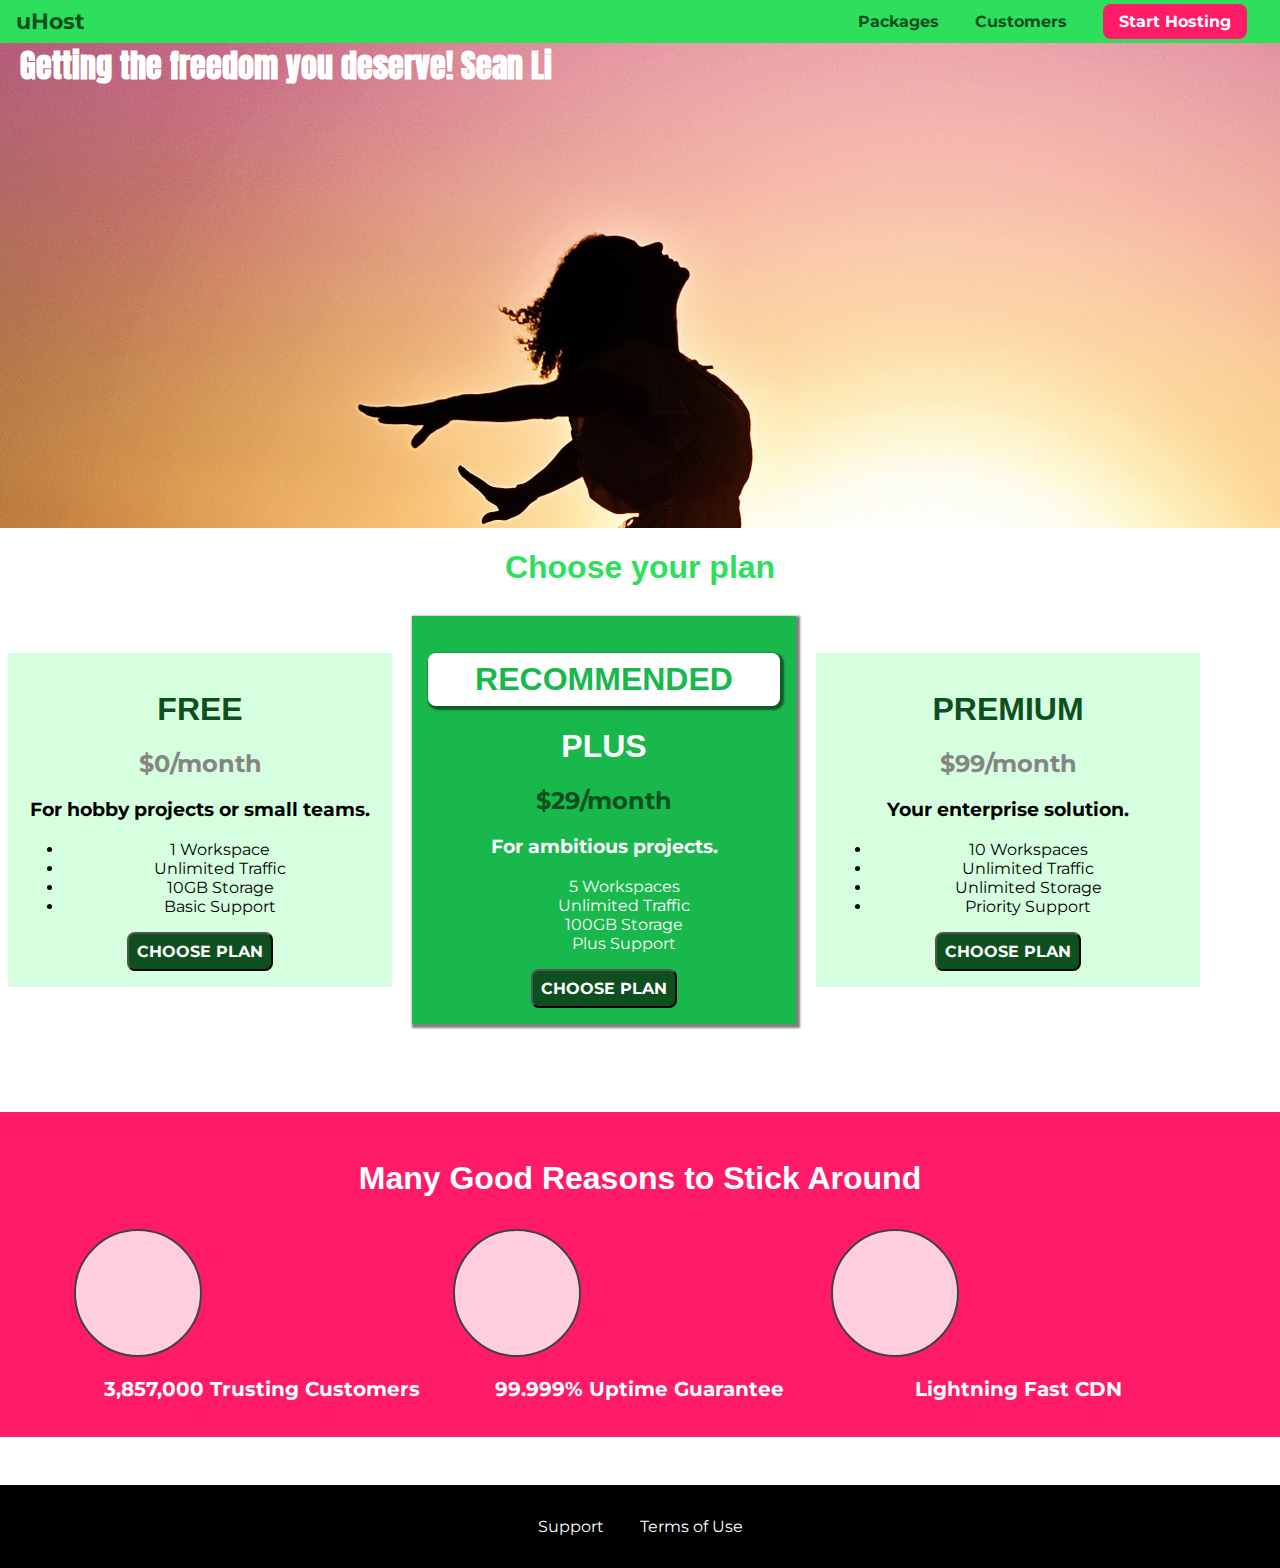
==== index.htm @ 19747edc "uHost" ====
<!DOCTYPE html>
<html lang="en">

<head>
    <meta charset="UTF-8">
    <meta http-equiv="X-UA-Compatible" content="ie=edge">
    <title>My CSS</title>
    <link rel="icon" href="favicon.png">
    <link href="https://fonts.googleapis.com/css?family=Anton" rel="stylesheet">
    <link href="https://fonts.googleapis.com/css?family=Montserrat:400,700" rel="stylesheet">
    <link rel="stylesheet" href="main.css">
    <link rel="stylesheet" href="shared.css">
</head>

<body>
    <header class="main-header">
        <div>
            <a href="index.htm" class="main-header__brand">
                uHost
            </a>
        </div>
        <nav class="main-nav">
            <ul class="main-nav__items">
                <li class="main-nav__item">
                    <a href="packages/index.htm">Packages</a>
                </li>
                <li class="main-nav__item">
                    <a href="customers/index.htm">Customers</a>
                </li>
                <li class="main-nav__item main-nav__item--cta">
                    <a href="start-hosting/index.htm">Start Hosting</a>
                </li>
            </ul>
        </nav>
    </header>
    <main>
        <section id="product-overview">
            <h1> Getting the freedom you deserve! Sean Li</h1>
        </section>
        <section id="plans">
            <h1 class="section-title">Choose your plan</h1>
            <div class="plan__list">
                <article class="plan">
                    <h1 class="plan__title">FREE</h1>
                    <h2 class="plan__price">$0/month</h2>
                    <h3>For hobby projects or small teams.</h3>
                    <ul>
                        <li>1 Workspace</li>
                        <li>Unlimited Traffic</li>
                        <li>10GB Storage</li>
                        <li>Basic Support</li>
                    </ul>
                    <div>
                        <button class="button">CHOOSE PLAN</button>
                    </div>
                </article>
                <article class="plan plan--highlighted">
                    <h1 class="plan__annotation">RECOMMENDED</h1>
                    <h1 class="plan__title">PLUS</h1>
                    <h2 class="plan__price">$29/month</h2>
                    <h3>For ambitious projects.</h3>
                    <ul>
                        <li class="plan__feature">5 Workspaces</li>
                        <li class="plan__feature">Unlimited Traffic</li>
                        <li class="plan__feature">100GB Storage</li> Plus Support</li>
                    </ul>
                    <div>
                        <button class="button">CHOOSE PLAN</button>
                    </div>
                </article>
                <article class="plan">
                    <h1 class="plan__title">PREMIUM</h1>
                    <h2 class="plan__price">$99/month</h2>
                    <h3>Your enterprise solution.</h3>
                    <ul>
                        <li>10 Workspaces</li>
                        <li>Unlimited Traffic</li>
                        <li>Unlimited Storage</li>
                        <li>Priority Support</li>
                    </ul>
                    <div>
                        <button class="button">CHOOSE PLAN</button>
                    </div>
                </article>
            </div>
        </section>
        <section id="key-features">
            <h1 class="section-title">Many Good Reasons to Stick Around</h1>
            <ul class="key-feature__list">
                <li class="key-feature">
                    <div class="key-feature__image">

                    </div>
                    <p class="key-feature__description">3,857,000 Trusting Customers</p>
                </li>
                <li class="key-feature">
                    <div class="key-feature__image"> 

                    </div>
                    <p class="key-feature__description">99.999% Uptime Guarantee</p>
                </li>
                <li class="key-feature">
                    <div class="key-feature__image">

                    </div>
                    <p class="key-feature__description">Lightning Fast CDN</p>
                </li>
            </ul>
        </section>
    </main>
    <footer class="main-footer">
        <nav>
            <ul class="main-footer__links">
                <li class="main-footer__link">
                    <a href="#">Support</a>
                </li>
                <li class="main-footer__link"> 
                    <a href="#">Terms of Use</a>
                </li>
            </ul>
        </nav>
    </footer>
</body>

</html>
---- main.css ----
#product-overview {
    background: url("freedom.jpg");
    width: 100%;
    height: 528px;
    padding: 20px; 
}

#product-overview h1 {
    color: white;
    font-family: 'Anton', sans-serif;
}

.section-title {
    color: #2ddf5c;
    text-align: center;
}

h1 {
    font-family: sans-serif;
}

.plan {
    background: #d5ffde;
    text-align: center;
    padding: 16px;
    margin: 8px;
    display: inline-block;
    width: 30%;
    vertical-align: middle;
}

.plan--highlighted {
    background: #19b84c;
    color: white;
    box-shadow: 2px 2px 2px 2px rgba(0, 0, 0, 0.5);
}

.plan__annotation {
    background: white;
    color: #19b84c;
    padding: 8px;
    box-shadow: 2px 2px 2px 2px rgba(0, 0, 0, 0.5);
    border-radius: 8px;
}

.plan__feature {
    list-style: none;
    padding: 0;
}

.plan__title {
    color: #0e4f1f;
}

.plan__price {
    color: #858585;
}

.plan--highlighted .plan__title {
    color: white;
}

.plan--highlighted .plan__price {
    color: #0e4f1f;
}

#key-features {
    background: #ff1b68;
    margin-top: 80px;
    padding: 16px;
}

#key-features .section-title {
    color: white;
    margin: 32px;
}

.key-feature__list {
    list-style: none;
    margin: 0;
    padding: 0;
    text-align: center;
}

.key-feature {
    display: inline-block;
    width: 30%;
    vertical-align: top;
}

.key-feature__description {
    text-align: center;
    font-weight: bold;
    color: white;
    font-size: 20px;
}

.key-feature__image {
    background: #ffcede;
    width: 128px;
    height: 128px;
    border: 2px solid #424242;
    border-radius: 50%;
    margin: o auto;
}
---- shared.css ----
* {
    box-sizing: border-box;
}

body {
    font-family: 'Montserrat', sans-serif;
    margin: 0px;
}

.main-header {
    position: fixed; 
    width: 100%;
    background: #2ddf5c;
    padding: 8px 16px;
    top: 0;
    left: 0;
}

.main-header > div {
    display: inline-block;
    vertical-align: middle;
}

.main-nav {
    display: inline-block;
    text-align: right;
    width: calc(100% - 74px);
    vertical-align: middle;
}

.main-nav__items {
    margin: 0;
    padding: 0;
    list-style: none;
}

.main-nav__item {
    display: inline-block;
    margin: 0 16px;
    font-weight: bold;
    padding: 3px 0;
}

.main-header__brand {
    color: #0e4f1f;
    text-decoration: none;
    font-weight: bold;
    font-size: 22px;
}

.main-nav__item a {
    text-decoration: none;
    color: #0e4f1f;
}

.main-nav__item a:hover,
.main-nav__item a:active {
    color: white;
    border-bottom: 5px solid white;
}

.main-nav__item--cta a {
    color:white;
    background: #ff1b68;
    padding: 8px 16px;
    border-radius: 8px;
}

.main-nav__item--cta a:hover,
.main-nav__item--cta a:active {
    color: #ff1b68;
    background: white;
    border: none;
}

.main-footer {
    background: black;
    padding: 32px;
    margin-top: 48px;
}

.main-footer__links {
    list-style: none;
    margin: 0;
    padding: 0;
    text-align: center;
}

.main-footer__link {
    display: inline-block;
    margin: 0 16px;
}

.main-footer__link a {
    color: white;
    text-decoration: none;
}

.main-footer__link a:hover,
.main-footer__link a:active {
    color: #ccc;
}

.button {
    background: #0e4f1f;
    color: white;
    font: inherit;
    padding: 8px;
    border-radius: 8px;
    font-weight: bold;
    cursor: pointer;
}

button:hover,
button:active {
    background: white;
    color: #0e4f1f;
}

.button:focus {
    outline: none;
}
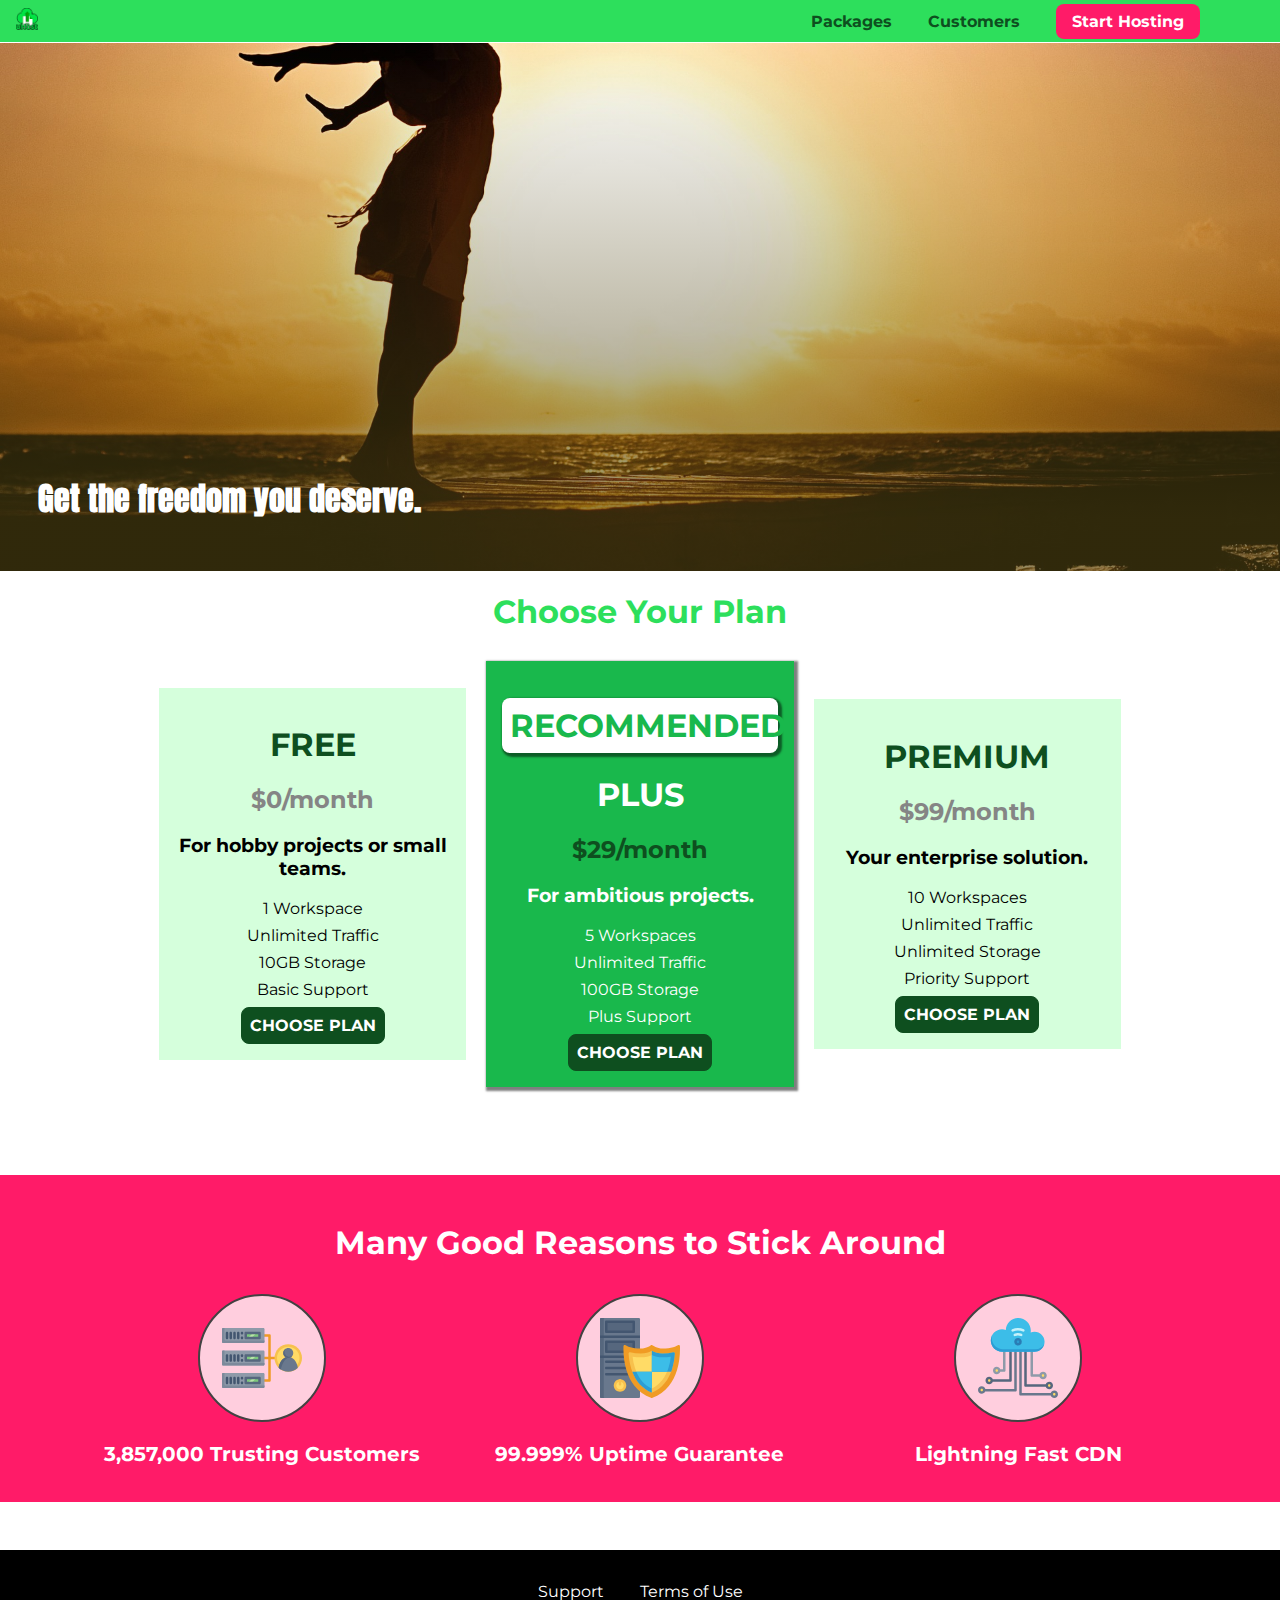
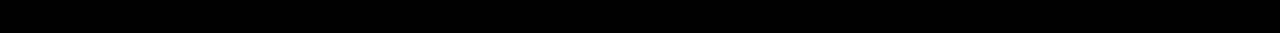
==== commit a4d95941: "the 108" ====
--- a/index.htm
+++ b/index.htm
@@ -4,19 +4,19 @@
 <head>
     <meta charset="UTF-8">
     <meta http-equiv="X-UA-Compatible" content="ie=edge">
-    <title>My CSS</title>
-    <link rel="icon" href="favicon.png">
+    <title>uHost</title>
+    <link rel="shortcut icon" href="favicon.png">
     <link href="https://fonts.googleapis.com/css?family=Anton" rel="stylesheet">
     <link href="https://fonts.googleapis.com/css?family=Montserrat:400,700" rel="stylesheet">
+    <link rel="stylesheet" href="shared.css">
     <link rel="stylesheet" href="main.css">
-    <link rel="stylesheet" href="shared.css">
 </head>
 
 <body>
     <header class="main-header">
         <div>
             <a href="index.htm" class="main-header__brand">
-                uHost
+                <img src="images/uhost-icon.png" alt="uHost - Your favorite hosting company">
             </a>
         </div>
         <nav class="main-nav">
@@ -35,20 +35,20 @@
     </header>
     <main>
         <section id="product-overview">
-            <h1> Getting the freedom you deserve! Sean Li</h1>
+            <h1>Get the freedom you deserve.</h1>
         </section>
         <section id="plans">
-            <h1 class="section-title">Choose your plan</h1>
+            <h1 class="section-title">Choose Your Plan</h1>
             <div class="plan__list">
                 <article class="plan">
                     <h1 class="plan__title">FREE</h1>
                     <h2 class="plan__price">$0/month</h2>
                     <h3>For hobby projects or small teams.</h3>
-                    <ul>
-                        <li>1 Workspace</li>
-                        <li>Unlimited Traffic</li>
-                        <li>10GB Storage</li>
-                        <li>Basic Support</li>
+                    <ul class="plan__features">
+                        <li class="plan__feature">1 Workspace</li>
+                        <li class="plan__feature">Unlimited Traffic</li>
+                        <li class="plan__feature">10GB Storage</li>
+                        <li class="plan__feature">Basic Support</li>
                     </ul>
                     <div>
                         <button class="button">CHOOSE PLAN</button>
@@ -59,10 +59,11 @@
                     <h1 class="plan__title">PLUS</h1>
                     <h2 class="plan__price">$29/month</h2>
                     <h3>For ambitious projects.</h3>
-                    <ul>
+                    <ul class="plan__features">
                         <li class="plan__feature">5 Workspaces</li>
                         <li class="plan__feature">Unlimited Traffic</li>
-                        <li class="plan__feature">100GB Storage</li> Plus Support</li>
+                        <li class="plan__feature">100GB Storage</li>
+                        <li class="plan__feature">Plus Support</li>
                     </ul>
                     <div>
                         <button class="button">CHOOSE PLAN</button>
@@ -72,11 +73,11 @@
                     <h1 class="plan__title">PREMIUM</h1>
                     <h2 class="plan__price">$99/month</h2>
                     <h3>Your enterprise solution.</h3>
-                    <ul>
-                        <li>10 Workspaces</li>
-                        <li>Unlimited Traffic</li>
-                        <li>Unlimited Storage</li>
-                        <li>Priority Support</li>
+                    <ul class="plan__features">
+                        <li class="plan__feature">10 Workspaces</li>
+                        <li class="plan__feature">Unlimited Traffic</li>
+                        <li class="plan__feature">Unlimited Storage</li>
+                        <li class="plan__feature">Priority Support</li>
                     </ul>
                     <div>
                         <button class="button">CHOOSE PLAN</button>
@@ -89,19 +90,184 @@
             <ul class="key-feature__list">
                 <li class="key-feature">
                     <div class="key-feature__image">
-
+                        <svg viewBox="0 0 512 512">
+                            <path style="fill:#F09B24;" d="M344,248h-32V112c0-4.418-3.582-8-8-8h-40c-4.418,0-8,3.582-8,8s3.582,8,8,8h32v128h-32  c-4.418,0-8,3.582-8,8s3.582,8,8,8h32v128h-32c-4.418,0-8,3.582-8,8s3.582,8,8,8h40c4.418,0,8-3.582,8-8V264h32c4.418,0,8-3.582,8-8  S348.418,248,344,248z"
+                            />
+                            <path style="fill:#8E9AA9;" d="M264,64H8c-4.418,0-8,3.582-8,8v80c0,4.418,3.582,8,8,8h256c4.418,0,8-3.582,8-8V72  C272,67.582,268.418,64,264,64z"
+                            />
+                            <path style="fill:#7C899B;" d="M24,144c-4.418,0-8-3.582-8-8V64H8c-4.418,0-8,3.582-8,8v80c0,4.418,3.582,8,8,8h256  c4.418,0,8-3.582,8-8v-8H24z"
+                            />
+                            <rect x="152" y="96" style="fill:#B8E3A8;" width="88" height="32" />
+                            <g>
+                                <polygon style="fill:#7EC97D;" points="152,96 152,128 166,128 198,96  " />
+                                <polygon style="fill:#7EC97D;" points="220,96 188,128 240,128 240,96  " />
+                            </g>
+                            <path style="fill:#56677E;" d="M240,136h-88c-4.418,0-8-3.582-8-8V96c0-4.418,3.582-8,8-8h88c4.418,0,8,3.582,8,8v32  C248,132.418,244.418,136,240,136z M160,120h72v-16h-72V120z"
+                            />
+                            <g>
+                                <path style="fill:#435670;" d="M32,136c-4.418,0-8-3.582-8-8V96c0-4.418,3.582-8,8-8s8,3.582,8,8v32C40,132.418,36.418,136,32,136z   "
+                                />
+                                <path style="fill:#435670;" d="M56,136c-4.418,0-8-3.582-8-8V96c0-4.418,3.582-8,8-8s8,3.582,8,8v32C64,132.418,60.418,136,56,136z   "
+                                />
+                                <path style="fill:#435670;" d="M80,136c-4.418,0-8-3.582-8-8V96c0-4.418,3.582-8,8-8s8,3.582,8,8v32C88,132.418,84.418,136,80,136z   "
+                                />
+                                <path style="fill:#435670;" d="M104,136c-4.418,0-8-3.582-8-8V96c0-4.418,3.582-8,8-8s8,3.582,8,8v32   C112,132.418,108.418,136,104,136z"
+                                />
+                                <path style="fill:#435670;" d="M128,105c-4.418,0-8-3.582-8-8v-1c0-4.418,3.582-8,8-8s8,3.582,8,8v1   C136,101.418,132.418,105,128,105z"
+                                />
+                                <path style="fill:#435670;" d="M128,136c-4.418,0-8-3.582-8-8v-1c0-4.418,3.582-8,8-8s8,3.582,8,8v1   C136,132.418,132.418,136,128,136z"
+                                />
+                            </g>
+                            <path style="fill:#8E9AA9;" d="M264,208H8c-4.418,0-8,3.582-8,8v80c0,4.418,3.582,8,8,8h256c4.418,0,8-3.582,8-8v-80  C272,211.582,268.418,208,264,208z"
+                            />
+                            <path style="fill:#7C899B;" d="M24,288c-4.418,0-8-3.582-8-8v-72H8c-4.418,0-8,3.582-8,8v80c0,4.418,3.582,8,8,8h256  c4.418,0,8-3.582,8-8v-8H24z"
+                            />
+                            <rect x="152" y="240" style="fill:#B8E3A8;" width="88" height="32" />
+                            <g>
+                                <polygon style="fill:#7EC97D;" points="152,240 152,272 166,272 198,240  " />
+                                <polygon style="fill:#7EC97D;" points="220,240 188,272 240,272 240,240  " />
+                            </g>
+                            <path style="fill:#56677E;" d="M240,280h-88c-4.418,0-8-3.582-8-8v-32c0-4.418,3.582-8,8-8h88c4.418,0,8,3.582,8,8v32  C248,276.418,244.418,280,240,280z M160,264h72v-16h-72V264z"
+                            />
+                            <g>
+                                <path style="fill:#435670;" d="M32,280c-4.418,0-8-3.582-8-8v-32c0-4.418,3.582-8,8-8s8,3.582,8,8v32C40,276.418,36.418,280,32,280   z"
+                                />
+                                <path style="fill:#435670;" d="M56,280c-4.418,0-8-3.582-8-8v-32c0-4.418,3.582-8,8-8s8,3.582,8,8v32C64,276.418,60.418,280,56,280   z"
+                                />
+                                <path style="fill:#435670;" d="M80,280c-4.418,0-8-3.582-8-8v-32c0-4.418,3.582-8,8-8s8,3.582,8,8v32C88,276.418,84.418,280,80,280   z"
+                                />
+                                <path style="fill:#435670;" d="M104,280c-4.418,0-8-3.582-8-8v-32c0-4.418,3.582-8,8-8s8,3.582,8,8v32   C112,276.418,108.418,280,104,280z"
+                                />
+                                <path style="fill:#435670;" d="M128,249c-4.418,0-8-3.582-8-8v-1c0-4.418,3.582-8,8-8s8,3.582,8,8v1   C136,245.418,132.418,249,128,249z"
+                                />
+                                <path style="fill:#435670;" d="M128,280c-4.418,0-8-3.582-8-8v-1c0-4.418,3.582-8,8-8s8,3.582,8,8v1   C136,276.418,132.418,280,128,280z"
+                                />
+                            </g>
+                            <path style="fill:#8E9AA9;" d="M264,352H8c-4.418,0-8,3.582-8,8v80c0,4.418,3.582,8,8,8h256c4.418,0,8-3.582,8-8v-80  C272,355.582,268.418,352,264,352z"
+                            />
+                            <path style="fill:#7C899B;" d="M24,432c-4.418,0-8-3.582-8-8v-72H8c-4.418,0-8,3.582-8,8v80c0,4.418,3.582,8,8,8h256  c4.418,0,8-3.582,8-8v-8H24z"
+                            />
+                            <rect x="152" y="384" style="fill:#B8E3A8;" width="88" height="32" />
+                            <g>
+                                <polygon style="fill:#7EC97D;" points="152,384 152,416 166,416 198,384  " />
+                                <polygon style="fill:#7EC97D;" points="220,384 188,416 240,416 240,384  " />
+                            </g>
+                            <path style="fill:#56677E;" d="M240,424h-88c-4.418,0-8-3.582-8-8v-32c0-4.418,3.582-8,8-8h88c4.418,0,8,3.582,8,8v32  C248,420.418,244.418,424,240,424z M160,408h72v-16h-72V408z"
+                            />
+                            <g>
+                                <path style="fill:#435670;" d="M32,424c-4.418,0-8-3.582-8-8v-32c0-4.418,3.582-8,8-8s8,3.582,8,8v32C40,420.418,36.418,424,32,424   z"
+                                />
+                                <path style="fill:#435670;" d="M56,424c-4.418,0-8-3.582-8-8v-32c0-4.418,3.582-8,8-8s8,3.582,8,8v32C64,420.418,60.418,424,56,424   z"
+                                />
+                                <path style="fill:#435670;" d="M80,424c-4.418,0-8-3.582-8-8v-32c0-4.418,3.582-8,8-8s8,3.582,8,8v32C88,420.418,84.418,424,80,424   z"
+                                />
+                                <path style="fill:#435670;" d="M104,424c-4.418,0-8-3.582-8-8v-32c0-4.418,3.582-8,8-8s8,3.582,8,8v32   C112,420.418,108.418,424,104,424z"
+                                />
+                                <path style="fill:#435670;" d="M128,393c-4.418,0-8-3.582-8-8v-1c0-4.418,3.582-8,8-8s8,3.582,8,8v1   C136,389.418,132.418,393,128,393z"
+                                />
+                                <path style="fill:#435670;" d="M128,424c-4.418,0-8-3.582-8-8v-1c0-4.418,3.582-8,8-8s8,3.582,8,8v1   C136,420.418,132.418,424,128,424z"
+                                />
+                            </g>
+                            <path style="fill:#F7C14D;" d="M424,168c-48.523,0-88,39.477-88,88s39.477,88,88,88s88-39.477,88-88S472.523,168,424,168z" />
+                            <path style="fill:#FFDB66;" d="M424,184c-39.701,0-72,32.299-72,72s32.299,72,72,72s72-32.299,72-72S463.701,184,424,184z" />
+                            <path style="fill:#69788D;" d="M484.893,314.16C476.393,274.588,451.922,248,424,248s-52.393,26.588-60.893,66.16  c-0.605,2.82,0.354,5.749,2.511,7.664C381.731,336.124,402.465,344,424,344s42.269-7.876,58.381-22.176  C484.539,319.909,485.498,316.98,484.893,314.16z"
+                            />
+                            <path style="fill:#56677E;" d="M434.053,249.171C430.768,248.403,427.411,248,424,248c-27.922,0-52.393,26.588-60.893,66.16  c-0.605,2.82,0.354,5.749,2.511,7.664c3.383,3.002,6.979,5.703,10.734,8.125C384.904,286.243,407.373,255.378,434.053,249.171z"
+                            />
+                            <path style="fill:#69788D;" d="M424,192c-17.645,0-32,14.355-32,32s14.355,32,32,32s32-14.355,32-32S441.645,192,424,192z" />
+                            <path style="fill:#56677E;" d="M432,248c-17.645,0-32-14.355-32-32c0-6.783,2.128-13.076,5.742-18.258  C397.444,203.53,392,213.138,392,224c0,17.645,14.355,32,32,32c10.862,0,20.471-5.444,26.258-13.742  C445.076,245.872,438.783,248,432,248z"
+                            />
+
+                        </svg>
                     </div>
                     <p class="key-feature__description">3,857,000 Trusting Customers</p>
-                </li>
-                <li class="key-feature">
-                    <div class="key-feature__image"> 
-
-                    </div>
-                    <p class="key-feature__description">99.999% Uptime Guarantee</p>
                 </li>
                 <li class="key-feature">
                     <div class="key-feature__image">
-
+                        <svg viewBox="0 0 512 512">
+                            <path style="fill:#69788D;" d="M248,0H8C3.582,0,0,3.582,0,8v496c0,4.418,3.582,8,8,8h240c4.418,0,8-3.582,8-8V8  C256,3.582,252.418,0,248,0z"
+                            />
+                            <path style="fill:#56677E;" d="M24,504V8c0-4.418,3.582-8,8-8H8C3.582,0,0,3.582,0,8v496c0,4.418,3.582,8,8,8h24  C27.582,512,24,508.418,24,504z"
+                            />
+                            <g>
+                                <rect x="0" y="112" style="fill:#435670;" width="256" height="16" />
+                                <rect x="0" y="240" style="fill:#435670;" width="256" height="16" />
+                            </g>
+                            <path style="fill:#F7C14D;" d="M128,392c-22.056,0-40,17.944-40,40s17.944,40,40,40s40-17.944,40-40S150.056,392,128,392z" />
+                            <path style="fill:#FFDB66;" d="M128,408c-13.233,0-24,10.767-24,24s10.767,24,24,24s24-10.767,24-24S141.233,408,128,408z" />
+                            <path style="fill:#F7C14D;" d="M128,392c-2.739,0-5.414,0.278-8,0.805V424c0,4.418,3.582,8,8,8c4.418,0,8-3.582,8-8v-31.195  C133.414,392.278,130.739,392,128,392z"
+                            />
+                            <g>
+                                <path style="fill:#435670;" d="M216,288H40c-4.418,0-8-3.582-8-8s3.582-8,8-8h176c4.418,0,8,3.582,8,8S220.418,288,216,288z"
+                                />
+                                <path style="fill:#435670;" d="M216,328H40c-4.418,0-8-3.582-8-8s3.582-8,8-8h176c4.418,0,8,3.582,8,8S220.418,328,216,328z"
+                                />
+                                <path style="fill:#435670;" d="M216,368H40c-4.418,0-8-3.582-8-8s3.582-8,8-8h176c4.418,0,8,3.582,8,8S220.418,368,216,368z"
+                                />
+                                <path style="fill:#435670;" d="M216,16H40c-4.418,0-8,3.582-8,8v64c0,4.418,3.582,8,8,8h176c4.418,0,8-3.582,8-8V24   C224,19.582,220.418,16,216,16z"
+                                />
+                            </g>
+                            <rect x="48" y="32" style="fill:#56677E;" width="160" height="48" />
+                            <path style="fill:#435670;" d="M216,144H40c-4.418,0-8,3.582-8,8v64c0,4.418,3.582,8,8,8h176c4.418,0,8-3.582,8-8v-64  C224,147.582,220.418,144,216,144z"
+                            />
+                            <rect x="48" y="160" style="fill:#56677E;" width="160" height="48" />
+                            <path style="fill:#F09B24;" d="M511.747,180.237c-0.194-6.537-8.107-10.107-13.135-5.894c-5.6,4.693-42.904,21.282-98.514,21.282  c-33.45,0-64.625-20.999-64.929-21.206c-2.9-1.991-6.764-1.85-9.512,0.346c-2.677,2.135-27.201,20.86-63.793,20.86  c-55.607,0-92.914-16.589-98.515-21.282c-5.028-4.211-12.941-0.645-13.135,5.894c-1.634,54.834,4.655,105.941,18.693,151.903  c12.096,39.604,29.759,74.047,52.497,102.373c27.538,34.304,62.743,59.882,104.66,76.045c3.069,1.918,6.757,1.921,9.83,0  c41.917-16.163,77.122-41.741,104.66-76.045c22.738-28.326,40.401-62.77,52.497-102.373  C507.092,286.179,513.381,235.071,511.747,180.237z"
+                            />
+                            <path style="fill:#F7C14D;" d="M476.21,221.226c-1.953-1.631-4.568-2.235-7.036-1.628c-21.686,5.327-44.926,8.028-69.075,8.028  c-25.926,0-49.633-8.975-64.955-16.504c-2.307-1.134-5.016-1.091-7.284,0.116c-14.059,7.477-36.919,16.388-65.994,16.388  c-24.153,0-47.394-2.701-69.075-8.028c-5.155-1.268-10.221,2.966-9.894,8.261c2.077,33.693,7.668,65.635,16.616,94.935  c22.774,74.565,66.139,126.334,128.888,153.868c2.032,0.891,4.397,0.891,6.43,0c61.777-27.107,104.716-78.876,127.62-153.868  c8.948-29.3,14.539-61.241,16.616-94.935C479.224,225.319,478.163,222.856,476.21,221.226z"
+                            />
+                            <path style="fill:#FFDB66;" d="M331.609,451.727c-52.604-25.289-89.304-70.987-109.144-135.944  c-6.532-21.39-11.162-44.336-13.82-68.447c17.133,2.852,34.952,4.291,53.22,4.291c29.394,0,53.376-7.793,69.978-15.561  c17.44,7.736,41.656,15.561,68.256,15.561c18.267,0,36.085-1.439,53.219-4.291c-2.659,24.112-7.288,47.06-13.82,68.448  C419.545,381.108,383.27,426.805,331.609,451.727z"
+                            />
+                            <g>
+                                <path style="fill:#2C9DD4;" d="M479.066,227.858c0.157-2.539-0.903-5.002-2.856-6.633s-4.568-2.235-7.036-1.628   c-21.686,5.327-44.926,8.028-69.075,8.028c-25.926,0-49.633-8.975-64.955-16.504c-1.057-0.52-2.2-0.78-3.345-0.806l-0.072,133.351   h123.601c2.556-6.746,4.933-13.702,7.123-20.874C471.398,293.493,476.989,261.552,479.066,227.858z"
+                                />
+                                <path style="fill:#2C9DD4;" d="M206.658,343.667c24.153,63.42,65.028,108.108,121.743,132.995c1.031,0.452,2.147,0.673,3.263,0.666   l0.063-133.661H206.658z"
+                                />
+                            </g>
+                            <g>
+                                <path style="fill:#3CBDE8;" d="M439.497,315.783c6.532-21.389,11.161-44.336,13.82-68.448c-17.134,2.852-34.952,4.291-53.219,4.291   c-26.6,0-50.815-7.824-68.256-15.561l-0.116,107.601h97.758C433.179,334.807,436.524,325.518,439.497,315.783z"
+                                />
+                                <path style="fill:#3CBDE8;" d="M232.523,343.667c21.144,50.298,54.363,86.56,99.087,108.06l0.117-108.06H232.523z" />
+                            </g>
+                        </svg>
+                    </div>
+                    <p class="key-feature__description">99.999% Uptime Guarantee</p>
+                </li>
+                <li class="key-feature">
+                    <div class="key-feature__image">
+                        <svg viewBox="0 0 512 512">
+                            <path style="fill:#8E9AA9;" d="M168,200c-4.418,0-8,3.582-8,8v120h-17.376c-3.302-9.311-12.194-16-22.624-16  c-13.234,0-24,10.767-24,24s10.766,24,24,24c10.429,0,19.321-6.689,22.624-16H168c4.418,0,8-3.582,8-8V208  C176,203.582,172.418,200,168,200z"
+                            />
+                            <path style="fill:#FFDB66;" d="M120,328c-4.411,0-8,3.589-8,8s3.589,8,8,8s8-3.589,8-8S124.411,328,120,328z" />
+                            <path style="fill:#56677E;" d="M208,200c-4.418,0-8,3.582-8,8v184H94.624C91.322,382.689,82.43,376,72,376  c-13.234,0-24,10.767-24,24s10.766,24,24,24c10.429,0,19.321-6.689,22.624-16H208c4.418,0,8-3.582,8-8V208  C216,203.582,212.418,200,208,200z"
+                            />
+                            <path style="fill:#FFDB66;" d="M72,392c-4.411,0-8,3.589-8,8s3.589,8,8,8s8-3.589,8-8S76.411,392,72,392z" />
+                            <path style="fill:#69788D;" d="M240,208c-4.418,0-8,3.582-8,8v239H47.24c-2.671-10.34-12.078-18-23.24-18c-13.234,0-24,10.767-24,24  s10.766,24,24,24c9.666,0,18.009-5.747,21.809-14H240c4.418,0,8-3.582,8-8V216C248,211.582,244.418,208,240,208z"
+                            />
+                            <path style="fill:#FFDB66;" d="M24,453c-4.411,0-8,3.589-8,8s3.589,8,8,8s8-3.589,8-8S28.411,453,24,453z" />
+                            <path style="fill:#69788D;" d="M488,464c-10.429,0-19.321,6.689-22.624,16H280V208c0-4.418-3.582-8-8-8s-8,3.582-8,8v280  c0,4.418,3.582,8,8,8h193.376c3.302,9.311,12.194,16,22.624,16c13.234,0,24-10.767,24-24S501.234,464,488,464z"
+                            />
+                            <path style="fill:#FFDB66;" d="M488,480c-4.411,0-8,3.589-8,8s3.589,8,8,8s8-3.589,8-8S492.411,480,488,480z" />
+                            <path style="fill:#56677E;" d="M456,408c-10.429,0-19.321,6.689-22.624,16H312V208c0-4.418-3.582-8-8-8s-8,3.582-8,8v224  c0,4.418,3.582,8,8,8h129.376c3.302,9.311,12.194,16,22.624,16c13.234,0,24-10.767,24-24S469.234,408,456,408z"
+                            />
+                            <path style="fill:#FFDB66;" d="M456,424c-4.411,0-8,3.589-8,8s3.589,8,8,8s8-3.589,8-8S460.411,424,456,424z" />
+                            <path style="fill:#8E9AA9;" d="M416,344c-10.429,0-19.321,6.689-22.624,16H352V208c0-4.418-3.582-8-8-8s-8,3.582-8,8v160  c0,4.418,3.582,8,8,8h49.376c3.302,9.311,12.194,16,22.624,16c13.234,0,24-10.767,24-24S429.234,344,416,344z"
+                            />
+                            <path style="fill:#FFDB66;" d="M416,360c-4.411,0-8,3.589-8,8s3.589,8,8,8s8-3.589,8-8S420.411,360,416,360z" />
+                            <path style="fill:#3CBDE8;" d="M362,88c-8.741,0-17.231,1.751-25.06,5.085C337.646,88.797,338,84.43,338,80  c0-44.112-35.888-80-80-80c-42.823,0-77.895,33.816-79.909,76.149C170.393,73.415,162.244,72,154,72c-39.701,0-72,32.299-72,72  s32.299,72,72,72h208c35.29,0,64-28.71,64-64S397.29,88,362,88z"
+                            />
+                            <path style="fill:#2C9DD4;" d="M368,200H160c-39.701,0-72-32.299-72-72c0-5.863,0.721-11.559,2.05-17.019  C84.918,120.88,82,132.102,82,144c0,39.701,32.299,72,72,72h208c30.389,0,55.88-21.296,62.379-49.743  C413.565,186.327,392.352,200,368,200z"
+                            />
+                            <path style="fill:#2A7DB5;" d="M256,128c-13.234,0-24,10.767-24,24s10.766,24,24,24c13.233,0,24-10.767,24-24S269.233,128,256,128z"
+                            />
+                            <path style="fill:#2C9DD4;" d="M256,144c-4.411,0-8,3.589-8,8s3.589,8,8,8c4.411,0,8-3.589,8-8S260.411,144,256,144z" />
+                            <g>
+                                <path style="fill:#C5F1FA;" d="M221.755,87.695c-2.994,0-5.864-1.688-7.233-4.572c-1.894-3.991-0.194-8.763,3.798-10.657   C230.157,66.849,242.834,64,256,64c13.166,0,25.844,2.849,37.68,8.466c3.992,1.895,5.692,6.666,3.798,10.657   s-6.666,5.692-10.657,3.798C277.144,82.328,266.774,80,256,80c-10.774,0-21.144,2.328-30.821,6.921   C224.072,87.446,222.904,87.695,221.755,87.695z"
+                                />
+                                <path style="fill:#C5F1FA;" d="M276.545,116.618c-1.148,0-2.316-0.249-3.424-0.774C267.745,113.293,261.985,112,256,112   c-5.985,0-11.745,1.293-17.121,3.844c-3.991,1.895-8.763,0.192-10.657-3.798c-1.894-3.992-0.193-8.764,3.798-10.657   C239.557,97.813,247.625,96,256,96c8.376,0,16.444,1.813,23.98,5.389c3.991,1.894,5.692,6.665,3.798,10.657   C282.41,114.93,279.539,116.618,276.545,116.618z"
+                                />
+                            </g>
+
+                        </svg>
                     </div>
                     <p class="key-feature__description">Lightning Fast CDN</p>
                 </li>
@@ -114,7 +280,7 @@
                 <li class="main-footer__link">
                     <a href="#">Support</a>
                 </li>
-                <li class="main-footer__link"> 
+                <li class="main-footer__link">
                     <a href="#">Terms of Use</a>
                 </li>
             </ul>
--- a/shared.css
+++ b/shared.css
@@ -4,21 +4,37 @@
 
 body {
     font-family: 'Montserrat', sans-serif;
-    margin: 0px;
+    margin: 0;
 }
 
 .main-header {
-    position: fixed; 
     width: 100%;
+    position: fixed;
+    top: 0;
+    left: 0;
     background: #2ddf5c;
     padding: 8px 16px;
-    top: 0;
-    left: 0;
+    z-index: 1;
 }
 
 .main-header > div {
     display: inline-block;
     vertical-align: middle;
+}
+
+.main-header__brand {
+    color: #0e4f1f;
+    text-decoration: none;
+    font-weight: bold;
+    font-size: 22px;
+    height: 22px;
+    /* width: 20px; */
+    display: inline-block;
+}
+
+.main-header__brand img {
+    height: 100%;
+    /* width: 100%; */
 }
 
 .main-nav {
@@ -37,20 +53,13 @@
 .main-nav__item {
     display: inline-block;
     margin: 0 16px;
-    font-weight: bold;
-    padding: 3px 0;
-}
-
-.main-header__brand {
-    color: #0e4f1f;
-    text-decoration: none;
-    font-weight: bold;
-    font-size: 22px;
 }
 
 .main-nav__item a {
     text-decoration: none;
     color: #0e4f1f;
+    font-weight: bold;
+    padding: 3px 0;
 }
 
 .main-nav__item a:hover,
@@ -60,7 +69,7 @@
 }
 
 .main-nav__item--cta a {
-    color:white;
+    color: white;
     background: #ff1b68;
     padding: 8px 16px;
     border-radius: 8px;
@@ -105,18 +114,19 @@
     background: #0e4f1f;
     color: white;
     font: inherit;
+    border: 1.5px solid #0e4f1f;
     padding: 8px;
     border-radius: 8px;
     font-weight: bold;
     cursor: pointer;
 }
 
-button:hover,
-button:active {
+.button:hover,
+.button:active {
     background: white;
     color: #0e4f1f;
 }
 
 .button:focus {
     outline: none;
-}+}
--- a/main.css
+++ b/main.css
@@ -1,14 +1,20 @@
+
 
 #product-overview {
-    background: url("freedom.jpg");
+    background: linear-gradient(to top, rgba(80, 68, 18, 0.6) 10%, transparent), url("images/freedom.jpg") left 10% bottom 20%/cover no-repeat border-box, #ff1b68;
+    /* background-image: url("freedom.jpg");
+    background-size: cover;
+    background-position: left 10% bottom 20%; */
+    /* background-repeat: no-repeat;
+    background-origin: border-box;
+    background-clip: border-box; */
+    /* background-image: linear-gradient(red, orange, yellow, green, blue, purple, transparent); */
     width: 100%;
     height: 528px;
-    padding: 20px; 
-}
-
-#product-overview h1 {
-    color: white;
-    font-family: 'Anton', sans-serif;
+    padding: 10px;
+    margin-top: 43px;
+    /* border: 5px dashed red; */
+    position: relative;   
 }
 
 .section-title {
@@ -16,12 +22,22 @@
     text-align: center;
 }
 
-h1 {
-    font-family: sans-serif;
+#product-overview h1 {
+    color: white;
+    font-family: 'Anton', sans-serif;
+    position: absolute;
+    bottom: 5%;
+    left: 3%;
+}
+
+.plan__list {
+    width: 80%;
+    margin: auto;
+    text-align: center;
 }
 
 .plan {
-    background: #d5ffde;
+    background: #d5ffdc;
     text-align: center;
     padding: 16px;
     margin: 8px;
@@ -44,11 +60,6 @@
     border-radius: 8px;
 }
 
-.plan__feature {
-    list-style: none;
-    padding: 0;
-}
-
 .plan__title {
     color: #0e4f1f;
 }
@@ -63,6 +74,16 @@
 
 .plan--highlighted .plan__price {
     color: #0e4f1f;
+}
+
+.plan__features {
+    list-style: none;
+    margin: 0;
+    padding: 0;
+}
+
+.plan__feature {
+    margin: 8px 0;
 }
 
 #key-features {
@@ -89,6 +110,16 @@
     vertical-align: top;
 }
 
+.key-feature__image {
+    background: #ffcede;
+    width: 128px;
+    height: 128px;
+    border: 2px solid #424242;
+    border-radius: 50%;
+    margin: auto;
+    padding: 22px;
+}
+
 .key-feature__description {
     text-align: center;
     font-weight: bold;
@@ -96,12 +127,7 @@
     font-size: 20px;
 }
 
-.key-feature__image {
-    background: #ffcede;
-    width: 128px;
-    height: 128px;
-    border: 2px solid #424242;
-    border-radius: 50%;
-    margin: o auto;
-}
+/* h1 {
+    font-family: sans-serif;
+} */
 
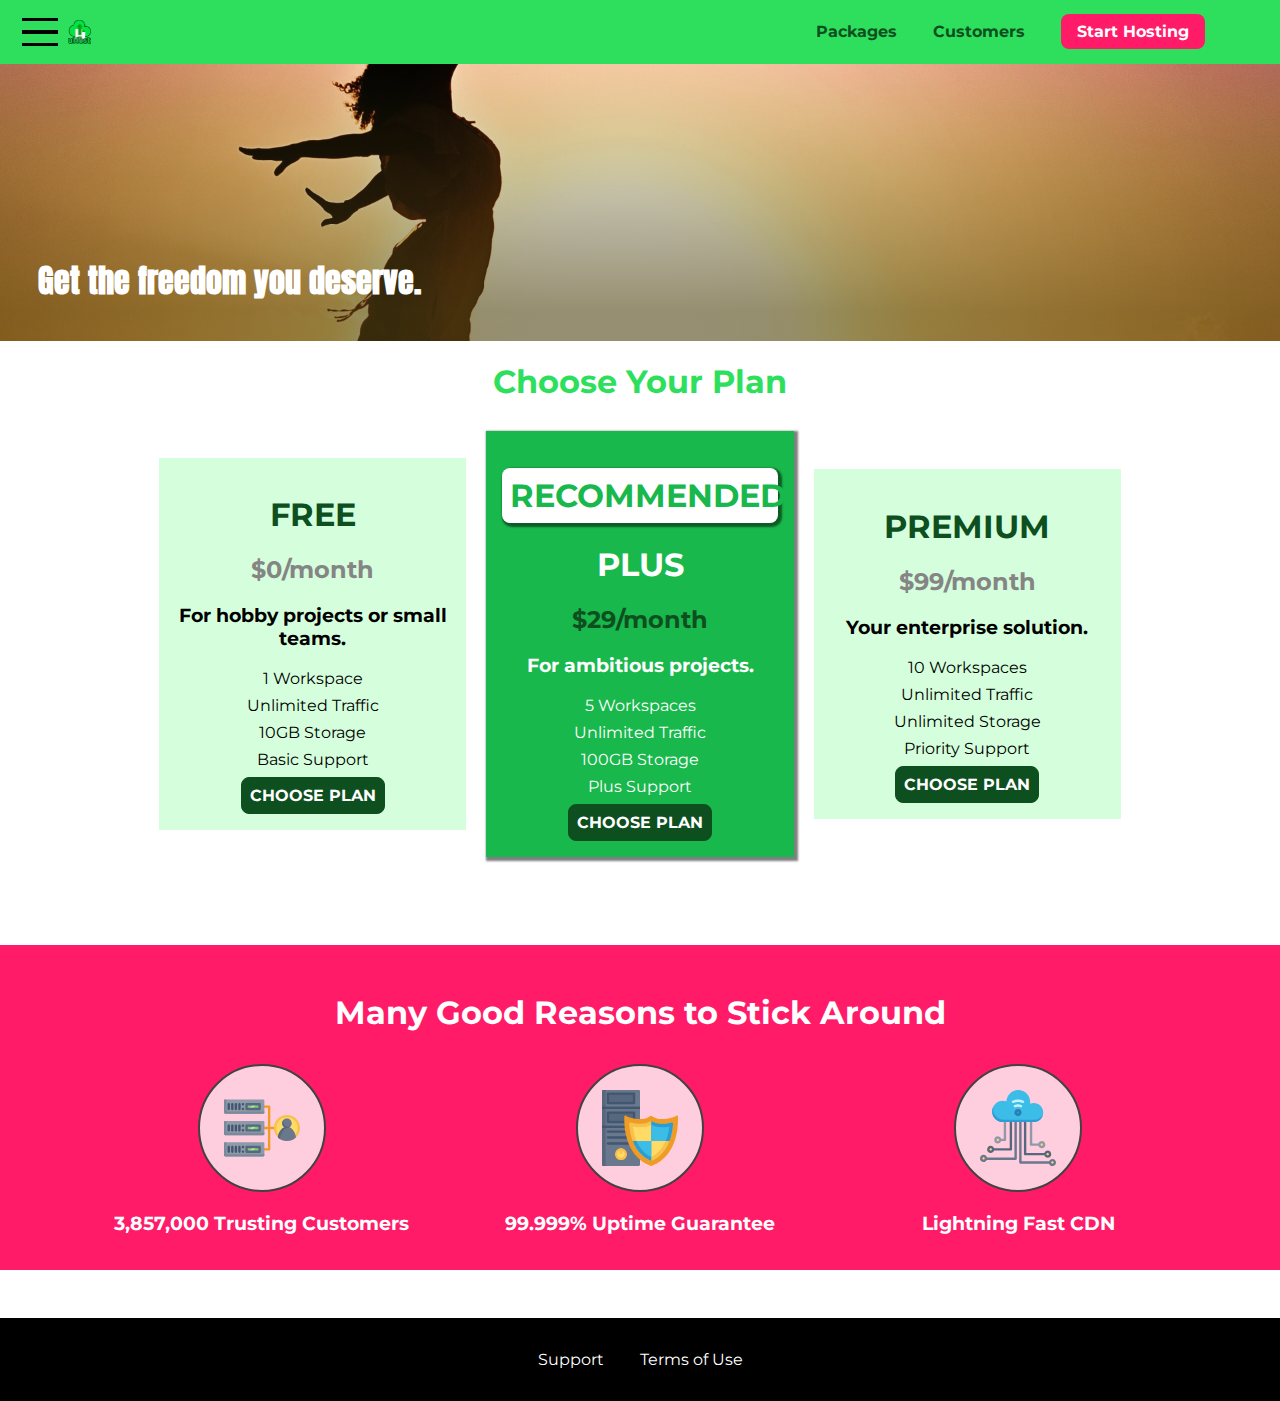
==== commit cdffb1b2: "new commit" ====
--- a/index.htm
+++ b/index.htm
@@ -11,10 +11,22 @@
     <link rel="stylesheet" href="shared.css">
     <link rel="stylesheet" href="main.css">
 </head>
-
 <body>
+    <div class="backdrop"></div>
+    <div class="modal">
+        <h1 class="modal__title">Do you want to continue?</h1>
+        <div class="modal__actions">
+            <a href="start-hosting/index.htm" class="modal__action">Yes!</a>
+            <button class="modal__action modal__action--negative" type="button">No!</button>
+        </div>
+    </div>
     <header class="main-header">
         <div>
+            <button class="toggle-button">
+                <span class="toggle-button__bar"></span>
+                <span class="toggle-button__bar"></span>
+                <span class="toggle-button__bar"></span>
+            </button>
             <a href="index.htm" class="main-header__brand">
                 <img src="images/uhost-icon.png" alt="uHost - Your favorite hosting company">
             </a>
@@ -33,6 +45,19 @@
             </ul>
         </nav>
     </header>
+    <nav class="mobile-nav">
+        <ul class="mobile-nav__items">
+            <li class="mobile-nav__item">
+                <a href="packages/index.htm">Packages</a>
+            </li>
+            <li class="mobile-nav__item">
+                <a href="customers/index.htm">Customers</a>
+            </li>
+            <li class="mobile-nav__item mobile-nav__item--cta">
+                <a href="start-hosting/index.htm">Start Hosting</a>
+            </li>
+        </ul>
+    </nav>
     <main>
         <section id="product-overview">
             <h1>Get the freedom you deserve.</h1>
@@ -91,92 +116,95 @@
                 <li class="key-feature">
                     <div class="key-feature__image">
                         <svg viewBox="0 0 512 512">
-                            <path style="fill:#F09B24;" d="M344,248h-32V112c0-4.418-3.582-8-8-8h-40c-4.418,0-8,3.582-8,8s3.582,8,8,8h32v128h-32  c-4.418,0-8,3.582-8,8s3.582,8,8,8h32v128h-32c-4.418,0-8,3.582-8,8s3.582,8,8,8h40c4.418,0,8-3.582,8-8V264h32c4.418,0,8-3.582,8-8  S348.418,248,344,248z"
-                            />
-                            <path style="fill:#8E9AA9;" d="M264,64H8c-4.418,0-8,3.582-8,8v80c0,4.418,3.582,8,8,8h256c4.418,0,8-3.582,8-8V72  C272,67.582,268.418,64,264,64z"
-                            />
-                            <path style="fill:#7C899B;" d="M24,144c-4.418,0-8-3.582-8-8V64H8c-4.418,0-8,3.582-8,8v80c0,4.418,3.582,8,8,8h256  c4.418,0,8-3.582,8-8v-8H24z"
-                            />
+                            <path style="fill:#F09B24;"
+                                d="M344,248h-32V112c0-4.418-3.582-8-8-8h-40c-4.418,0-8,3.582-8,8s3.582,8,8,8h32v128h-32  c-4.418,0-8,3.582-8,8s3.582,8,8,8h32v128h-32c-4.418,0-8,3.582-8,8s3.582,8,8,8h40c4.418,0,8-3.582,8-8V264h32c4.418,0,8-3.582,8-8  S348.418,248,344,248z" />
+                            <path style="fill:#8E9AA9;"
+                                d="M264,64H8c-4.418,0-8,3.582-8,8v80c0,4.418,3.582,8,8,8h256c4.418,0,8-3.582,8-8V72  C272,67.582,268.418,64,264,64z" />
+                            <path style="fill:#7C899B;"
+                                d="M24,144c-4.418,0-8-3.582-8-8V64H8c-4.418,0-8,3.582-8,8v80c0,4.418,3.582,8,8,8h256  c4.418,0,8-3.582,8-8v-8H24z" />
                             <rect x="152" y="96" style="fill:#B8E3A8;" width="88" height="32" />
                             <g>
                                 <polygon style="fill:#7EC97D;" points="152,96 152,128 166,128 198,96  " />
                                 <polygon style="fill:#7EC97D;" points="220,96 188,128 240,128 240,96  " />
                             </g>
-                            <path style="fill:#56677E;" d="M240,136h-88c-4.418,0-8-3.582-8-8V96c0-4.418,3.582-8,8-8h88c4.418,0,8,3.582,8,8v32  C248,132.418,244.418,136,240,136z M160,120h72v-16h-72V120z"
-                            />
-                            <g>
-                                <path style="fill:#435670;" d="M32,136c-4.418,0-8-3.582-8-8V96c0-4.418,3.582-8,8-8s8,3.582,8,8v32C40,132.418,36.418,136,32,136z   "
-                                />
-                                <path style="fill:#435670;" d="M56,136c-4.418,0-8-3.582-8-8V96c0-4.418,3.582-8,8-8s8,3.582,8,8v32C64,132.418,60.418,136,56,136z   "
-                                />
-                                <path style="fill:#435670;" d="M80,136c-4.418,0-8-3.582-8-8V96c0-4.418,3.582-8,8-8s8,3.582,8,8v32C88,132.418,84.418,136,80,136z   "
-                                />
-                                <path style="fill:#435670;" d="M104,136c-4.418,0-8-3.582-8-8V96c0-4.418,3.582-8,8-8s8,3.582,8,8v32   C112,132.418,108.418,136,104,136z"
-                                />
-                                <path style="fill:#435670;" d="M128,105c-4.418,0-8-3.582-8-8v-1c0-4.418,3.582-8,8-8s8,3.582,8,8v1   C136,101.418,132.418,105,128,105z"
-                                />
-                                <path style="fill:#435670;" d="M128,136c-4.418,0-8-3.582-8-8v-1c0-4.418,3.582-8,8-8s8,3.582,8,8v1   C136,132.418,132.418,136,128,136z"
-                                />
-                            </g>
-                            <path style="fill:#8E9AA9;" d="M264,208H8c-4.418,0-8,3.582-8,8v80c0,4.418,3.582,8,8,8h256c4.418,0,8-3.582,8-8v-80  C272,211.582,268.418,208,264,208z"
-                            />
-                            <path style="fill:#7C899B;" d="M24,288c-4.418,0-8-3.582-8-8v-72H8c-4.418,0-8,3.582-8,8v80c0,4.418,3.582,8,8,8h256  c4.418,0,8-3.582,8-8v-8H24z"
-                            />
+                            <path style="fill:#56677E;"
+                                d="M240,136h-88c-4.418,0-8-3.582-8-8V96c0-4.418,3.582-8,8-8h88c4.418,0,8,3.582,8,8v32  C248,132.418,244.418,136,240,136z M160,120h72v-16h-72V120z" />
+                            <g>
+                                <path style="fill:#435670;"
+                                    d="M32,136c-4.418,0-8-3.582-8-8V96c0-4.418,3.582-8,8-8s8,3.582,8,8v32C40,132.418,36.418,136,32,136z   " />
+                                <path style="fill:#435670;"
+                                    d="M56,136c-4.418,0-8-3.582-8-8V96c0-4.418,3.582-8,8-8s8,3.582,8,8v32C64,132.418,60.418,136,56,136z   " />
+                                <path style="fill:#435670;"
+                                    d="M80,136c-4.418,0-8-3.582-8-8V96c0-4.418,3.582-8,8-8s8,3.582,8,8v32C88,132.418,84.418,136,80,136z   " />
+                                <path style="fill:#435670;"
+                                    d="M104,136c-4.418,0-8-3.582-8-8V96c0-4.418,3.582-8,8-8s8,3.582,8,8v32   C112,132.418,108.418,136,104,136z" />
+                                <path style="fill:#435670;"
+                                    d="M128,105c-4.418,0-8-3.582-8-8v-1c0-4.418,3.582-8,8-8s8,3.582,8,8v1   C136,101.418,132.418,105,128,105z" />
+                                <path style="fill:#435670;"
+                                    d="M128,136c-4.418,0-8-3.582-8-8v-1c0-4.418,3.582-8,8-8s8,3.582,8,8v1   C136,132.418,132.418,136,128,136z" />
+                            </g>
+                            <path style="fill:#8E9AA9;"
+                                d="M264,208H8c-4.418,0-8,3.582-8,8v80c0,4.418,3.582,8,8,8h256c4.418,0,8-3.582,8-8v-80  C272,211.582,268.418,208,264,208z" />
+                            <path style="fill:#7C899B;"
+                                d="M24,288c-4.418,0-8-3.582-8-8v-72H8c-4.418,0-8,3.582-8,8v80c0,4.418,3.582,8,8,8h256  c4.418,0,8-3.582,8-8v-8H24z" />
                             <rect x="152" y="240" style="fill:#B8E3A8;" width="88" height="32" />
                             <g>
                                 <polygon style="fill:#7EC97D;" points="152,240 152,272 166,272 198,240  " />
                                 <polygon style="fill:#7EC97D;" points="220,240 188,272 240,272 240,240  " />
                             </g>
-                            <path style="fill:#56677E;" d="M240,280h-88c-4.418,0-8-3.582-8-8v-32c0-4.418,3.582-8,8-8h88c4.418,0,8,3.582,8,8v32  C248,276.418,244.418,280,240,280z M160,264h72v-16h-72V264z"
-                            />
-                            <g>
-                                <path style="fill:#435670;" d="M32,280c-4.418,0-8-3.582-8-8v-32c0-4.418,3.582-8,8-8s8,3.582,8,8v32C40,276.418,36.418,280,32,280   z"
-                                />
-                                <path style="fill:#435670;" d="M56,280c-4.418,0-8-3.582-8-8v-32c0-4.418,3.582-8,8-8s8,3.582,8,8v32C64,276.418,60.418,280,56,280   z"
-                                />
-                                <path style="fill:#435670;" d="M80,280c-4.418,0-8-3.582-8-8v-32c0-4.418,3.582-8,8-8s8,3.582,8,8v32C88,276.418,84.418,280,80,280   z"
-                                />
-                                <path style="fill:#435670;" d="M104,280c-4.418,0-8-3.582-8-8v-32c0-4.418,3.582-8,8-8s8,3.582,8,8v32   C112,276.418,108.418,280,104,280z"
-                                />
-                                <path style="fill:#435670;" d="M128,249c-4.418,0-8-3.582-8-8v-1c0-4.418,3.582-8,8-8s8,3.582,8,8v1   C136,245.418,132.418,249,128,249z"
-                                />
-                                <path style="fill:#435670;" d="M128,280c-4.418,0-8-3.582-8-8v-1c0-4.418,3.582-8,8-8s8,3.582,8,8v1   C136,276.418,132.418,280,128,280z"
-                                />
-                            </g>
-                            <path style="fill:#8E9AA9;" d="M264,352H8c-4.418,0-8,3.582-8,8v80c0,4.418,3.582,8,8,8h256c4.418,0,8-3.582,8-8v-80  C272,355.582,268.418,352,264,352z"
-                            />
-                            <path style="fill:#7C899B;" d="M24,432c-4.418,0-8-3.582-8-8v-72H8c-4.418,0-8,3.582-8,8v80c0,4.418,3.582,8,8,8h256  c4.418,0,8-3.582,8-8v-8H24z"
-                            />
+                            <path style="fill:#56677E;"
+                                d="M240,280h-88c-4.418,0-8-3.582-8-8v-32c0-4.418,3.582-8,8-8h88c4.418,0,8,3.582,8,8v32  C248,276.418,244.418,280,240,280z M160,264h72v-16h-72V264z" />
+                            <g>
+                                <path style="fill:#435670;"
+                                    d="M32,280c-4.418,0-8-3.582-8-8v-32c0-4.418,3.582-8,8-8s8,3.582,8,8v32C40,276.418,36.418,280,32,280   z" />
+                                <path style="fill:#435670;"
+                                    d="M56,280c-4.418,0-8-3.582-8-8v-32c0-4.418,3.582-8,8-8s8,3.582,8,8v32C64,276.418,60.418,280,56,280   z" />
+                                <path style="fill:#435670;"
+                                    d="M80,280c-4.418,0-8-3.582-8-8v-32c0-4.418,3.582-8,8-8s8,3.582,8,8v32C88,276.418,84.418,280,80,280   z" />
+                                <path style="fill:#435670;"
+                                    d="M104,280c-4.418,0-8-3.582-8-8v-32c0-4.418,3.582-8,8-8s8,3.582,8,8v32   C112,276.418,108.418,280,104,280z" />
+                                <path style="fill:#435670;"
+                                    d="M128,249c-4.418,0-8-3.582-8-8v-1c0-4.418,3.582-8,8-8s8,3.582,8,8v1   C136,245.418,132.418,249,128,249z" />
+                                <path style="fill:#435670;"
+                                    d="M128,280c-4.418,0-8-3.582-8-8v-1c0-4.418,3.582-8,8-8s8,3.582,8,8v1   C136,276.418,132.418,280,128,280z" />
+                            </g>
+                            <path style="fill:#8E9AA9;"
+                                d="M264,352H8c-4.418,0-8,3.582-8,8v80c0,4.418,3.582,8,8,8h256c4.418,0,8-3.582,8-8v-80  C272,355.582,268.418,352,264,352z" />
+                            <path style="fill:#7C899B;"
+                                d="M24,432c-4.418,0-8-3.582-8-8v-72H8c-4.418,0-8,3.582-8,8v80c0,4.418,3.582,8,8,8h256  c4.418,0,8-3.582,8-8v-8H24z" />
                             <rect x="152" y="384" style="fill:#B8E3A8;" width="88" height="32" />
                             <g>
                                 <polygon style="fill:#7EC97D;" points="152,384 152,416 166,416 198,384  " />
                                 <polygon style="fill:#7EC97D;" points="220,384 188,416 240,416 240,384  " />
                             </g>
-                            <path style="fill:#56677E;" d="M240,424h-88c-4.418,0-8-3.582-8-8v-32c0-4.418,3.582-8,8-8h88c4.418,0,8,3.582,8,8v32  C248,420.418,244.418,424,240,424z M160,408h72v-16h-72V408z"
-                            />
-                            <g>
-                                <path style="fill:#435670;" d="M32,424c-4.418,0-8-3.582-8-8v-32c0-4.418,3.582-8,8-8s8,3.582,8,8v32C40,420.418,36.418,424,32,424   z"
-                                />
-                                <path style="fill:#435670;" d="M56,424c-4.418,0-8-3.582-8-8v-32c0-4.418,3.582-8,8-8s8,3.582,8,8v32C64,420.418,60.418,424,56,424   z"
-                                />
-                                <path style="fill:#435670;" d="M80,424c-4.418,0-8-3.582-8-8v-32c0-4.418,3.582-8,8-8s8,3.582,8,8v32C88,420.418,84.418,424,80,424   z"
-                                />
-                                <path style="fill:#435670;" d="M104,424c-4.418,0-8-3.582-8-8v-32c0-4.418,3.582-8,8-8s8,3.582,8,8v32   C112,420.418,108.418,424,104,424z"
-                                />
-                                <path style="fill:#435670;" d="M128,393c-4.418,0-8-3.582-8-8v-1c0-4.418,3.582-8,8-8s8,3.582,8,8v1   C136,389.418,132.418,393,128,393z"
-                                />
-                                <path style="fill:#435670;" d="M128,424c-4.418,0-8-3.582-8-8v-1c0-4.418,3.582-8,8-8s8,3.582,8,8v1   C136,420.418,132.418,424,128,424z"
-                                />
-                            </g>
-                            <path style="fill:#F7C14D;" d="M424,168c-48.523,0-88,39.477-88,88s39.477,88,88,88s88-39.477,88-88S472.523,168,424,168z" />
-                            <path style="fill:#FFDB66;" d="M424,184c-39.701,0-72,32.299-72,72s32.299,72,72,72s72-32.299,72-72S463.701,184,424,184z" />
-                            <path style="fill:#69788D;" d="M484.893,314.16C476.393,274.588,451.922,248,424,248s-52.393,26.588-60.893,66.16  c-0.605,2.82,0.354,5.749,2.511,7.664C381.731,336.124,402.465,344,424,344s42.269-7.876,58.381-22.176  C484.539,319.909,485.498,316.98,484.893,314.16z"
-                            />
-                            <path style="fill:#56677E;" d="M434.053,249.171C430.768,248.403,427.411,248,424,248c-27.922,0-52.393,26.588-60.893,66.16  c-0.605,2.82,0.354,5.749,2.511,7.664c3.383,3.002,6.979,5.703,10.734,8.125C384.904,286.243,407.373,255.378,434.053,249.171z"
-                            />
-                            <path style="fill:#69788D;" d="M424,192c-17.645,0-32,14.355-32,32s14.355,32,32,32s32-14.355,32-32S441.645,192,424,192z" />
-                            <path style="fill:#56677E;" d="M432,248c-17.645,0-32-14.355-32-32c0-6.783,2.128-13.076,5.742-18.258  C397.444,203.53,392,213.138,392,224c0,17.645,14.355,32,32,32c10.862,0,20.471-5.444,26.258-13.742  C445.076,245.872,438.783,248,432,248z"
-                            />
+                            <path style="fill:#56677E;"
+                                d="M240,424h-88c-4.418,0-8-3.582-8-8v-32c0-4.418,3.582-8,8-8h88c4.418,0,8,3.582,8,8v32  C248,420.418,244.418,424,240,424z M160,408h72v-16h-72V408z" />
+                            <g>
+                                <path style="fill:#435670;"
+                                    d="M32,424c-4.418,0-8-3.582-8-8v-32c0-4.418,3.582-8,8-8s8,3.582,8,8v32C40,420.418,36.418,424,32,424   z" />
+                                <path style="fill:#435670;"
+                                    d="M56,424c-4.418,0-8-3.582-8-8v-32c0-4.418,3.582-8,8-8s8,3.582,8,8v32C64,420.418,60.418,424,56,424   z" />
+                                <path style="fill:#435670;"
+                                    d="M80,424c-4.418,0-8-3.582-8-8v-32c0-4.418,3.582-8,8-8s8,3.582,8,8v32C88,420.418,84.418,424,80,424   z" />
+                                <path style="fill:#435670;"
+                                    d="M104,424c-4.418,0-8-3.582-8-8v-32c0-4.418,3.582-8,8-8s8,3.582,8,8v32   C112,420.418,108.418,424,104,424z" />
+                                <path style="fill:#435670;"
+                                    d="M128,393c-4.418,0-8-3.582-8-8v-1c0-4.418,3.582-8,8-8s8,3.582,8,8v1   C136,389.418,132.418,393,128,393z" />
+                                <path style="fill:#435670;"
+                                    d="M128,424c-4.418,0-8-3.582-8-8v-1c0-4.418,3.582-8,8-8s8,3.582,8,8v1   C136,420.418,132.418,424,128,424z" />
+                            </g>
+                            <path style="fill:#F7C14D;"
+                                d="M424,168c-48.523,0-88,39.477-88,88s39.477,88,88,88s88-39.477,88-88S472.523,168,424,168z" />
+                            <path style="fill:#FFDB66;"
+                                d="M424,184c-39.701,0-72,32.299-72,72s32.299,72,72,72s72-32.299,72-72S463.701,184,424,184z" />
+                            <path style="fill:#69788D;"
+                                d="M484.893,314.16C476.393,274.588,451.922,248,424,248s-52.393,26.588-60.893,66.16  c-0.605,2.82,0.354,5.749,2.511,7.664C381.731,336.124,402.465,344,424,344s42.269-7.876,58.381-22.176  C484.539,319.909,485.498,316.98,484.893,314.16z" />
+                            <path style="fill:#56677E;"
+                                d="M434.053,249.171C430.768,248.403,427.411,248,424,248c-27.922,0-52.393,26.588-60.893,66.16  c-0.605,2.82,0.354,5.749,2.511,7.664c3.383,3.002,6.979,5.703,10.734,8.125C384.904,286.243,407.373,255.378,434.053,249.171z" />
+                            <path style="fill:#69788D;"
+                                d="M424,192c-17.645,0-32,14.355-32,32s14.355,32,32,32s32-14.355,32-32S441.645,192,424,192z" />
+                            <path style="fill:#56677E;"
+                                d="M432,248c-17.645,0-32-14.355-32-32c0-6.783,2.128-13.076,5.742-18.258  C397.444,203.53,392,213.138,392,224c0,17.645,14.355,32,32,32c10.862,0,20.471-5.444,26.258-13.742  C445.076,245.872,438.783,248,432,248z" />
 
                         </svg>
                     </div>
@@ -185,48 +213,51 @@
                 <li class="key-feature">
                     <div class="key-feature__image">
                         <svg viewBox="0 0 512 512">
-                            <path style="fill:#69788D;" d="M248,0H8C3.582,0,0,3.582,0,8v496c0,4.418,3.582,8,8,8h240c4.418,0,8-3.582,8-8V8  C256,3.582,252.418,0,248,0z"
-                            />
-                            <path style="fill:#56677E;" d="M24,504V8c0-4.418,3.582-8,8-8H8C3.582,0,0,3.582,0,8v496c0,4.418,3.582,8,8,8h24  C27.582,512,24,508.418,24,504z"
-                            />
+                            <path style="fill:#69788D;"
+                                d="M248,0H8C3.582,0,0,3.582,0,8v496c0,4.418,3.582,8,8,8h240c4.418,0,8-3.582,8-8V8  C256,3.582,252.418,0,248,0z" />
+                            <path style="fill:#56677E;"
+                                d="M24,504V8c0-4.418,3.582-8,8-8H8C3.582,0,0,3.582,0,8v496c0,4.418,3.582,8,8,8h24  C27.582,512,24,508.418,24,504z" />
                             <g>
                                 <rect x="0" y="112" style="fill:#435670;" width="256" height="16" />
                                 <rect x="0" y="240" style="fill:#435670;" width="256" height="16" />
                             </g>
-                            <path style="fill:#F7C14D;" d="M128,392c-22.056,0-40,17.944-40,40s17.944,40,40,40s40-17.944,40-40S150.056,392,128,392z" />
-                            <path style="fill:#FFDB66;" d="M128,408c-13.233,0-24,10.767-24,24s10.767,24,24,24s24-10.767,24-24S141.233,408,128,408z" />
-                            <path style="fill:#F7C14D;" d="M128,392c-2.739,0-5.414,0.278-8,0.805V424c0,4.418,3.582,8,8,8c4.418,0,8-3.582,8-8v-31.195  C133.414,392.278,130.739,392,128,392z"
-                            />
-                            <g>
-                                <path style="fill:#435670;" d="M216,288H40c-4.418,0-8-3.582-8-8s3.582-8,8-8h176c4.418,0,8,3.582,8,8S220.418,288,216,288z"
-                                />
-                                <path style="fill:#435670;" d="M216,328H40c-4.418,0-8-3.582-8-8s3.582-8,8-8h176c4.418,0,8,3.582,8,8S220.418,328,216,328z"
-                                />
-                                <path style="fill:#435670;" d="M216,368H40c-4.418,0-8-3.582-8-8s3.582-8,8-8h176c4.418,0,8,3.582,8,8S220.418,368,216,368z"
-                                />
-                                <path style="fill:#435670;" d="M216,16H40c-4.418,0-8,3.582-8,8v64c0,4.418,3.582,8,8,8h176c4.418,0,8-3.582,8-8V24   C224,19.582,220.418,16,216,16z"
-                                />
+                            <path style="fill:#F7C14D;"
+                                d="M128,392c-22.056,0-40,17.944-40,40s17.944,40,40,40s40-17.944,40-40S150.056,392,128,392z" />
+                            <path style="fill:#FFDB66;"
+                                d="M128,408c-13.233,0-24,10.767-24,24s10.767,24,24,24s24-10.767,24-24S141.233,408,128,408z" />
+                            <path style="fill:#F7C14D;"
+                                d="M128,392c-2.739,0-5.414,0.278-8,0.805V424c0,4.418,3.582,8,8,8c4.418,0,8-3.582,8-8v-31.195  C133.414,392.278,130.739,392,128,392z" />
+                            <g>
+                                <path style="fill:#435670;"
+                                    d="M216,288H40c-4.418,0-8-3.582-8-8s3.582-8,8-8h176c4.418,0,8,3.582,8,8S220.418,288,216,288z" />
+                                <path style="fill:#435670;"
+                                    d="M216,328H40c-4.418,0-8-3.582-8-8s3.582-8,8-8h176c4.418,0,8,3.582,8,8S220.418,328,216,328z" />
+                                <path style="fill:#435670;"
+                                    d="M216,368H40c-4.418,0-8-3.582-8-8s3.582-8,8-8h176c4.418,0,8,3.582,8,8S220.418,368,216,368z" />
+                                <path style="fill:#435670;"
+                                    d="M216,16H40c-4.418,0-8,3.582-8,8v64c0,4.418,3.582,8,8,8h176c4.418,0,8-3.582,8-8V24   C224,19.582,220.418,16,216,16z" />
                             </g>
                             <rect x="48" y="32" style="fill:#56677E;" width="160" height="48" />
-                            <path style="fill:#435670;" d="M216,144H40c-4.418,0-8,3.582-8,8v64c0,4.418,3.582,8,8,8h176c4.418,0,8-3.582,8-8v-64  C224,147.582,220.418,144,216,144z"
-                            />
+                            <path style="fill:#435670;"
+                                d="M216,144H40c-4.418,0-8,3.582-8,8v64c0,4.418,3.582,8,8,8h176c4.418,0,8-3.582,8-8v-64  C224,147.582,220.418,144,216,144z" />
                             <rect x="48" y="160" style="fill:#56677E;" width="160" height="48" />
-                            <path style="fill:#F09B24;" d="M511.747,180.237c-0.194-6.537-8.107-10.107-13.135-5.894c-5.6,4.693-42.904,21.282-98.514,21.282  c-33.45,0-64.625-20.999-64.929-21.206c-2.9-1.991-6.764-1.85-9.512,0.346c-2.677,2.135-27.201,20.86-63.793,20.86  c-55.607,0-92.914-16.589-98.515-21.282c-5.028-4.211-12.941-0.645-13.135,5.894c-1.634,54.834,4.655,105.941,18.693,151.903  c12.096,39.604,29.759,74.047,52.497,102.373c27.538,34.304,62.743,59.882,104.66,76.045c3.069,1.918,6.757,1.921,9.83,0  c41.917-16.163,77.122-41.741,104.66-76.045c22.738-28.326,40.401-62.77,52.497-102.373  C507.092,286.179,513.381,235.071,511.747,180.237z"
-                            />
-                            <path style="fill:#F7C14D;" d="M476.21,221.226c-1.953-1.631-4.568-2.235-7.036-1.628c-21.686,5.327-44.926,8.028-69.075,8.028  c-25.926,0-49.633-8.975-64.955-16.504c-2.307-1.134-5.016-1.091-7.284,0.116c-14.059,7.477-36.919,16.388-65.994,16.388  c-24.153,0-47.394-2.701-69.075-8.028c-5.155-1.268-10.221,2.966-9.894,8.261c2.077,33.693,7.668,65.635,16.616,94.935  c22.774,74.565,66.139,126.334,128.888,153.868c2.032,0.891,4.397,0.891,6.43,0c61.777-27.107,104.716-78.876,127.62-153.868  c8.948-29.3,14.539-61.241,16.616-94.935C479.224,225.319,478.163,222.856,476.21,221.226z"
-                            />
-                            <path style="fill:#FFDB66;" d="M331.609,451.727c-52.604-25.289-89.304-70.987-109.144-135.944  c-6.532-21.39-11.162-44.336-13.82-68.447c17.133,2.852,34.952,4.291,53.22,4.291c29.394,0,53.376-7.793,69.978-15.561  c17.44,7.736,41.656,15.561,68.256,15.561c18.267,0,36.085-1.439,53.219-4.291c-2.659,24.112-7.288,47.06-13.82,68.448  C419.545,381.108,383.27,426.805,331.609,451.727z"
-                            />
-                            <g>
-                                <path style="fill:#2C9DD4;" d="M479.066,227.858c0.157-2.539-0.903-5.002-2.856-6.633s-4.568-2.235-7.036-1.628   c-21.686,5.327-44.926,8.028-69.075,8.028c-25.926,0-49.633-8.975-64.955-16.504c-1.057-0.52-2.2-0.78-3.345-0.806l-0.072,133.351   h123.601c2.556-6.746,4.933-13.702,7.123-20.874C471.398,293.493,476.989,261.552,479.066,227.858z"
-                                />
-                                <path style="fill:#2C9DD4;" d="M206.658,343.667c24.153,63.42,65.028,108.108,121.743,132.995c1.031,0.452,2.147,0.673,3.263,0.666   l0.063-133.661H206.658z"
-                                />
-                            </g>
-                            <g>
-                                <path style="fill:#3CBDE8;" d="M439.497,315.783c6.532-21.389,11.161-44.336,13.82-68.448c-17.134,2.852-34.952,4.291-53.219,4.291   c-26.6,0-50.815-7.824-68.256-15.561l-0.116,107.601h97.758C433.179,334.807,436.524,325.518,439.497,315.783z"
-                                />
-                                <path style="fill:#3CBDE8;" d="M232.523,343.667c21.144,50.298,54.363,86.56,99.087,108.06l0.117-108.06H232.523z" />
+                            <path style="fill:#F09B24;"
+                                d="M511.747,180.237c-0.194-6.537-8.107-10.107-13.135-5.894c-5.6,4.693-42.904,21.282-98.514,21.282  c-33.45,0-64.625-20.999-64.929-21.206c-2.9-1.991-6.764-1.85-9.512,0.346c-2.677,2.135-27.201,20.86-63.793,20.86  c-55.607,0-92.914-16.589-98.515-21.282c-5.028-4.211-12.941-0.645-13.135,5.894c-1.634,54.834,4.655,105.941,18.693,151.903  c12.096,39.604,29.759,74.047,52.497,102.373c27.538,34.304,62.743,59.882,104.66,76.045c3.069,1.918,6.757,1.921,9.83,0  c41.917-16.163,77.122-41.741,104.66-76.045c22.738-28.326,40.401-62.77,52.497-102.373  C507.092,286.179,513.381,235.071,511.747,180.237z" />
+                            <path style="fill:#F7C14D;"
+                                d="M476.21,221.226c-1.953-1.631-4.568-2.235-7.036-1.628c-21.686,5.327-44.926,8.028-69.075,8.028  c-25.926,0-49.633-8.975-64.955-16.504c-2.307-1.134-5.016-1.091-7.284,0.116c-14.059,7.477-36.919,16.388-65.994,16.388  c-24.153,0-47.394-2.701-69.075-8.028c-5.155-1.268-10.221,2.966-9.894,8.261c2.077,33.693,7.668,65.635,16.616,94.935  c22.774,74.565,66.139,126.334,128.888,153.868c2.032,0.891,4.397,0.891,6.43,0c61.777-27.107,104.716-78.876,127.62-153.868  c8.948-29.3,14.539-61.241,16.616-94.935C479.224,225.319,478.163,222.856,476.21,221.226z" />
+                            <path style="fill:#FFDB66;"
+                                d="M331.609,451.727c-52.604-25.289-89.304-70.987-109.144-135.944  c-6.532-21.39-11.162-44.336-13.82-68.447c17.133,2.852,34.952,4.291,53.22,4.291c29.394,0,53.376-7.793,69.978-15.561  c17.44,7.736,41.656,15.561,68.256,15.561c18.267,0,36.085-1.439,53.219-4.291c-2.659,24.112-7.288,47.06-13.82,68.448  C419.545,381.108,383.27,426.805,331.609,451.727z" />
+                            <g>
+                                <path style="fill:#2C9DD4;"
+                                    d="M479.066,227.858c0.157-2.539-0.903-5.002-2.856-6.633s-4.568-2.235-7.036-1.628   c-21.686,5.327-44.926,8.028-69.075,8.028c-25.926,0-49.633-8.975-64.955-16.504c-1.057-0.52-2.2-0.78-3.345-0.806l-0.072,133.351   h123.601c2.556-6.746,4.933-13.702,7.123-20.874C471.398,293.493,476.989,261.552,479.066,227.858z" />
+                                <path style="fill:#2C9DD4;"
+                                    d="M206.658,343.667c24.153,63.42,65.028,108.108,121.743,132.995c1.031,0.452,2.147,0.673,3.263,0.666   l0.063-133.661H206.658z" />
+                            </g>
+                            <g>
+                                <path style="fill:#3CBDE8;"
+                                    d="M439.497,315.783c6.532-21.389,11.161-44.336,13.82-68.448c-17.134,2.852-34.952,4.291-53.219,4.291   c-26.6,0-50.815-7.824-68.256-15.561l-0.116,107.601h97.758C433.179,334.807,436.524,325.518,439.497,315.783z" />
+                                <path style="fill:#3CBDE8;"
+                                    d="M232.523,343.667c21.144,50.298,54.363,86.56,99.087,108.06l0.117-108.06H232.523z" />
                             </g>
                         </svg>
                     </div>
@@ -235,36 +266,43 @@
                 <li class="key-feature">
                     <div class="key-feature__image">
                         <svg viewBox="0 0 512 512">
-                            <path style="fill:#8E9AA9;" d="M168,200c-4.418,0-8,3.582-8,8v120h-17.376c-3.302-9.311-12.194-16-22.624-16  c-13.234,0-24,10.767-24,24s10.766,24,24,24c10.429,0,19.321-6.689,22.624-16H168c4.418,0,8-3.582,8-8V208  C176,203.582,172.418,200,168,200z"
-                            />
-                            <path style="fill:#FFDB66;" d="M120,328c-4.411,0-8,3.589-8,8s3.589,8,8,8s8-3.589,8-8S124.411,328,120,328z" />
-                            <path style="fill:#56677E;" d="M208,200c-4.418,0-8,3.582-8,8v184H94.624C91.322,382.689,82.43,376,72,376  c-13.234,0-24,10.767-24,24s10.766,24,24,24c10.429,0,19.321-6.689,22.624-16H208c4.418,0,8-3.582,8-8V208  C216,203.582,212.418,200,208,200z"
-                            />
-                            <path style="fill:#FFDB66;" d="M72,392c-4.411,0-8,3.589-8,8s3.589,8,8,8s8-3.589,8-8S76.411,392,72,392z" />
-                            <path style="fill:#69788D;" d="M240,208c-4.418,0-8,3.582-8,8v239H47.24c-2.671-10.34-12.078-18-23.24-18c-13.234,0-24,10.767-24,24  s10.766,24,24,24c9.666,0,18.009-5.747,21.809-14H240c4.418,0,8-3.582,8-8V216C248,211.582,244.418,208,240,208z"
-                            />
-                            <path style="fill:#FFDB66;" d="M24,453c-4.411,0-8,3.589-8,8s3.589,8,8,8s8-3.589,8-8S28.411,453,24,453z" />
-                            <path style="fill:#69788D;" d="M488,464c-10.429,0-19.321,6.689-22.624,16H280V208c0-4.418-3.582-8-8-8s-8,3.582-8,8v280  c0,4.418,3.582,8,8,8h193.376c3.302,9.311,12.194,16,22.624,16c13.234,0,24-10.767,24-24S501.234,464,488,464z"
-                            />
-                            <path style="fill:#FFDB66;" d="M488,480c-4.411,0-8,3.589-8,8s3.589,8,8,8s8-3.589,8-8S492.411,480,488,480z" />
-                            <path style="fill:#56677E;" d="M456,408c-10.429,0-19.321,6.689-22.624,16H312V208c0-4.418-3.582-8-8-8s-8,3.582-8,8v224  c0,4.418,3.582,8,8,8h129.376c3.302,9.311,12.194,16,22.624,16c13.234,0,24-10.767,24-24S469.234,408,456,408z"
-                            />
-                            <path style="fill:#FFDB66;" d="M456,424c-4.411,0-8,3.589-8,8s3.589,8,8,8s8-3.589,8-8S460.411,424,456,424z" />
-                            <path style="fill:#8E9AA9;" d="M416,344c-10.429,0-19.321,6.689-22.624,16H352V208c0-4.418-3.582-8-8-8s-8,3.582-8,8v160  c0,4.418,3.582,8,8,8h49.376c3.302,9.311,12.194,16,22.624,16c13.234,0,24-10.767,24-24S429.234,344,416,344z"
-                            />
-                            <path style="fill:#FFDB66;" d="M416,360c-4.411,0-8,3.589-8,8s3.589,8,8,8s8-3.589,8-8S420.411,360,416,360z" />
-                            <path style="fill:#3CBDE8;" d="M362,88c-8.741,0-17.231,1.751-25.06,5.085C337.646,88.797,338,84.43,338,80  c0-44.112-35.888-80-80-80c-42.823,0-77.895,33.816-79.909,76.149C170.393,73.415,162.244,72,154,72c-39.701,0-72,32.299-72,72  s32.299,72,72,72h208c35.29,0,64-28.71,64-64S397.29,88,362,88z"
-                            />
-                            <path style="fill:#2C9DD4;" d="M368,200H160c-39.701,0-72-32.299-72-72c0-5.863,0.721-11.559,2.05-17.019  C84.918,120.88,82,132.102,82,144c0,39.701,32.299,72,72,72h208c30.389,0,55.88-21.296,62.379-49.743  C413.565,186.327,392.352,200,368,200z"
-                            />
-                            <path style="fill:#2A7DB5;" d="M256,128c-13.234,0-24,10.767-24,24s10.766,24,24,24c13.233,0,24-10.767,24-24S269.233,128,256,128z"
-                            />
-                            <path style="fill:#2C9DD4;" d="M256,144c-4.411,0-8,3.589-8,8s3.589,8,8,8c4.411,0,8-3.589,8-8S260.411,144,256,144z" />
-                            <g>
-                                <path style="fill:#C5F1FA;" d="M221.755,87.695c-2.994,0-5.864-1.688-7.233-4.572c-1.894-3.991-0.194-8.763,3.798-10.657   C230.157,66.849,242.834,64,256,64c13.166,0,25.844,2.849,37.68,8.466c3.992,1.895,5.692,6.666,3.798,10.657   s-6.666,5.692-10.657,3.798C277.144,82.328,266.774,80,256,80c-10.774,0-21.144,2.328-30.821,6.921   C224.072,87.446,222.904,87.695,221.755,87.695z"
-                                />
-                                <path style="fill:#C5F1FA;" d="M276.545,116.618c-1.148,0-2.316-0.249-3.424-0.774C267.745,113.293,261.985,112,256,112   c-5.985,0-11.745,1.293-17.121,3.844c-3.991,1.895-8.763,0.192-10.657-3.798c-1.894-3.992-0.193-8.764,3.798-10.657   C239.557,97.813,247.625,96,256,96c8.376,0,16.444,1.813,23.98,5.389c3.991,1.894,5.692,6.665,3.798,10.657   C282.41,114.93,279.539,116.618,276.545,116.618z"
-                                />
+                            <path style="fill:#8E9AA9;"
+                                d="M168,200c-4.418,0-8,3.582-8,8v120h-17.376c-3.302-9.311-12.194-16-22.624-16  c-13.234,0-24,10.767-24,24s10.766,24,24,24c10.429,0,19.321-6.689,22.624-16H168c4.418,0,8-3.582,8-8V208  C176,203.582,172.418,200,168,200z" />
+                            <path style="fill:#FFDB66;"
+                                d="M120,328c-4.411,0-8,3.589-8,8s3.589,8,8,8s8-3.589,8-8S124.411,328,120,328z" />
+                            <path style="fill:#56677E;"
+                                d="M208,200c-4.418,0-8,3.582-8,8v184H94.624C91.322,382.689,82.43,376,72,376  c-13.234,0-24,10.767-24,24s10.766,24,24,24c10.429,0,19.321-6.689,22.624-16H208c4.418,0,8-3.582,8-8V208  C216,203.582,212.418,200,208,200z" />
+                            <path style="fill:#FFDB66;"
+                                d="M72,392c-4.411,0-8,3.589-8,8s3.589,8,8,8s8-3.589,8-8S76.411,392,72,392z" />
+                            <path style="fill:#69788D;"
+                                d="M240,208c-4.418,0-8,3.582-8,8v239H47.24c-2.671-10.34-12.078-18-23.24-18c-13.234,0-24,10.767-24,24  s10.766,24,24,24c9.666,0,18.009-5.747,21.809-14H240c4.418,0,8-3.582,8-8V216C248,211.582,244.418,208,240,208z" />
+                            <path style="fill:#FFDB66;"
+                                d="M24,453c-4.411,0-8,3.589-8,8s3.589,8,8,8s8-3.589,8-8S28.411,453,24,453z" />
+                            <path style="fill:#69788D;"
+                                d="M488,464c-10.429,0-19.321,6.689-22.624,16H280V208c0-4.418-3.582-8-8-8s-8,3.582-8,8v280  c0,4.418,3.582,8,8,8h193.376c3.302,9.311,12.194,16,22.624,16c13.234,0,24-10.767,24-24S501.234,464,488,464z" />
+                            <path style="fill:#FFDB66;"
+                                d="M488,480c-4.411,0-8,3.589-8,8s3.589,8,8,8s8-3.589,8-8S492.411,480,488,480z" />
+                            <path style="fill:#56677E;"
+                                d="M456,408c-10.429,0-19.321,6.689-22.624,16H312V208c0-4.418-3.582-8-8-8s-8,3.582-8,8v224  c0,4.418,3.582,8,8,8h129.376c3.302,9.311,12.194,16,22.624,16c13.234,0,24-10.767,24-24S469.234,408,456,408z" />
+                            <path style="fill:#FFDB66;"
+                                d="M456,424c-4.411,0-8,3.589-8,8s3.589,8,8,8s8-3.589,8-8S460.411,424,456,424z" />
+                            <path style="fill:#8E9AA9;"
+                                d="M416,344c-10.429,0-19.321,6.689-22.624,16H352V208c0-4.418-3.582-8-8-8s-8,3.582-8,8v160  c0,4.418,3.582,8,8,8h49.376c3.302,9.311,12.194,16,22.624,16c13.234,0,24-10.767,24-24S429.234,344,416,344z" />
+                            <path style="fill:#FFDB66;"
+                                d="M416,360c-4.411,0-8,3.589-8,8s3.589,8,8,8s8-3.589,8-8S420.411,360,416,360z" />
+                            <path style="fill:#3CBDE8;"
+                                d="M362,88c-8.741,0-17.231,1.751-25.06,5.085C337.646,88.797,338,84.43,338,80  c0-44.112-35.888-80-80-80c-42.823,0-77.895,33.816-79.909,76.149C170.393,73.415,162.244,72,154,72c-39.701,0-72,32.299-72,72  s32.299,72,72,72h208c35.29,0,64-28.71,64-64S397.29,88,362,88z" />
+                            <path style="fill:#2C9DD4;"
+                                d="M368,200H160c-39.701,0-72-32.299-72-72c0-5.863,0.721-11.559,2.05-17.019  C84.918,120.88,82,132.102,82,144c0,39.701,32.299,72,72,72h208c30.389,0,55.88-21.296,62.379-49.743  C413.565,186.327,392.352,200,368,200z" />
+                            <path style="fill:#2A7DB5;"
+                                d="M256,128c-13.234,0-24,10.767-24,24s10.766,24,24,24c13.233,0,24-10.767,24-24S269.233,128,256,128z" />
+                            <path style="fill:#2C9DD4;"
+                                d="M256,144c-4.411,0-8,3.589-8,8s3.589,8,8,8c4.411,0,8-3.589,8-8S260.411,144,256,144z" />
+                            <g>
+                                <path style="fill:#C5F1FA;"
+                                    d="M221.755,87.695c-2.994,0-5.864-1.688-7.233-4.572c-1.894-3.991-0.194-8.763,3.798-10.657   C230.157,66.849,242.834,64,256,64c13.166,0,25.844,2.849,37.68,8.466c3.992,1.895,5.692,6.666,3.798,10.657   s-6.666,5.692-10.657,3.798C277.144,82.328,266.774,80,256,80c-10.774,0-21.144,2.328-30.821,6.921   C224.072,87.446,222.904,87.695,221.755,87.695z" />
+                                <path style="fill:#C5F1FA;"
+                                    d="M276.545,116.618c-1.148,0-2.316-0.249-3.424-0.774C267.745,113.293,261.985,112,256,112   c-5.985,0-11.745,1.293-17.121,3.844c-3.991,1.895-8.763,0.192-10.657-3.798c-1.894-3.992-0.193-8.764,3.798-10.657   C239.557,97.813,247.625,96,256,96c8.376,0,16.444,1.813,23.98,5.389c3.991,1.894,5.692,6.665,3.798,10.657   C282.41,114.93,279.539,116.618,276.545,116.618z" />
                             </g>
 
                         </svg>
@@ -286,6 +324,7 @@
             </ul>
         </nav>
     </footer>
+    <script src="shared.js"></script>
 </body>
 
 </html>--- a/shared.css
+++ b/shared.css
@@ -5,6 +5,17 @@
 body {
     font-family: 'Montserrat', sans-serif;
     margin: 0;
+}
+
+.backdrop {
+    position: fixed;
+    display: none;
+    top: 0;
+    left: 0;
+    z-index: 100;
+    width: 100vw;
+    height: 100vh;
+    background: rgba(0,0,0,0.5);
 }
 
 .main-header {
@@ -13,7 +24,7 @@
     top: 0;
     left: 0;
     background: #2ddf5c;
-    padding: 8px 16px;
+    padding: 0.5rem 1rem;
     z-index: 1;
 }
 
@@ -22,14 +33,37 @@
     vertical-align: middle;
 }
 
+.toggle-button {
+    width: 3rem;
+    background: transparent;
+    border: none;
+    cursor: pointer;
+    padding-top: 0;
+    padding-bottom: 0;
+    vertical-align: middle;
+  }
+  
+  .toggle-button:focus {
+    outline: none;
+  }
+  
+  .toggle-button__bar {
+    width: 100%;
+    height: 0.2rem;
+    background: black;
+    display: block;
+    margin: 0.6rem 0;
+  }
+  
 .main-header__brand {
     color: #0e4f1f;
     text-decoration: none;
     font-weight: bold;
-    font-size: 22px;
-    height: 22px;
+    font-size: 1.5rem;
+    height: 1.5rem;
     /* width: 20px; */
     display: inline-block;
+    vertical-align: middle;
 }
 
 .main-header__brand img {
@@ -40,7 +74,7 @@
 .main-nav {
     display: inline-block;
     text-align: right;
-    width: calc(100% - 74px);
+    width: calc(100% - 122px);
     vertical-align: middle;
 }
 
@@ -52,14 +86,15 @@
 
 .main-nav__item {
     display: inline-block;
-    margin: 0 16px;
-}
-
-.main-nav__item a {
+    margin: 0 1rem;
+}
+
+.main-nav__item a,
+.mobile-nav__item a {
     text-decoration: none;
     color: #0e4f1f;
     font-weight: bold;
-    padding: 3px 0;
+    padding: 0.2rem 0;
 }
 
 .main-nav__item a:hover,
@@ -68,15 +103,18 @@
     border-bottom: 5px solid white;
 }
 
-.main-nav__item--cta a {
+.main-nav__item--cta a,
+.mobile-nav__item--cta a {
     color: white;
     background: #ff1b68;
-    padding: 8px 16px;
+    padding: 0.5rem 1rem;
     border-radius: 8px;
 }
 
 .main-nav__item--cta a:hover,
-.main-nav__item--cta a:active {
+.main-nav__item--cta a:active,
+.mobile-nav__item--cta a:hover,
+.mobile-nav__item--cta a:active {
     color: #ff1b68;
     background: white;
     border: none;
@@ -84,8 +122,8 @@
 
 .main-footer {
     background: black;
-    padding: 32px;
-    margin-top: 48px;
+    padding: 2rem;
+    margin-top: 3rem;
 }
 
 .main-footer__links {
@@ -97,7 +135,7 @@
 
 .main-footer__link {
     display: inline-block;
-    margin: 0 16px;
+    margin: 0 1rem;
 }
 
 .main-footer__link a {
@@ -110,12 +148,40 @@
     color: #ccc;
 }
 
+.mobile-nav {
+    display: none;
+    position: fixed;
+    z-index: 101;
+    top: 0;
+    left: 0;
+    background: white;
+    width: 80%;
+    height: 100vh;
+  }
+  
+  .mobile-nav__items {
+    width: 90%;
+    height: 100%;
+    list-style: none;
+    margin: 10% auto;
+    padding: 0;
+    text-align: center;
+  }
+  
+  .mobile-nav__item {
+    margin: 1rem 0;
+  }
+  
+  .mobile-nav__item a {
+    font-size: 1.5rem;
+  }
+
 .button {
     background: #0e4f1f;
     color: white;
     font: inherit;
     border: 1.5px solid #0e4f1f;
-    padding: 8px;
+    padding: 0.5rem;
     border-radius: 8px;
     font-weight: bold;
     cursor: pointer;
@@ -130,3 +196,7 @@
 .button:focus {
     outline: none;
 }
+
+.open {
+    display: block !important;
+}
--- a/main.css
+++ b/main.css
@@ -1,133 +1,181 @@
-
-
 #product-overview {
-    background: linear-gradient(to top, rgba(80, 68, 18, 0.6) 10%, transparent), url("images/freedom.jpg") left 10% bottom 20%/cover no-repeat border-box, #ff1b68;
-    /* background-image: url("freedom.jpg");
+  background: linear-gradient(to top, rgba(80, 68, 18, 0.6) 10%, transparent),
+    url("images/freedom.jpg") left 10% bottom 70%/cover no-repeat border-box,
+    #ff1b68;
+  /* background-image: url("freedom.jpg");
     background-size: cover;
     background-position: left 10% bottom 20%; */
-    /* background-repeat: no-repeat;
+  /* background-repeat: no-repeat;
     background-origin: border-box;
     background-clip: border-box; */
-    /* background-image: linear-gradient(red, orange, yellow, green, blue, purple, transparent); */
-    width: 100%;
-    height: 528px;
-    padding: 10px;
-    margin-top: 43px;
-    /* border: 5px dashed red; */
-    position: relative;   
+  /* background-image: linear-gradient(180deg, red 70%, blue 60%, rgba(0,0,0,0.5)); */
+  /* background-image: radial-gradient(ellipse farthest-corner at 20% 50%, red, blue 70%, green); */
+  width: 100vw;
+  height: 33vh;
+  margin-top: 2.75rem;
+  /* border: 5px dashed red; */
+  position: relative;
 }
 
 .section-title {
-    color: #2ddf5c;
-    text-align: center;
+  color: #2ddf5c;
+  text-align: center;
 }
 
 #product-overview h1 {
-    color: white;
-    font-family: 'Anton', sans-serif;
-    position: absolute;
-    bottom: 5%;
-    left: 3%;
+  color: white;
+  font-family: "Anton", sans-serif;
+  position: absolute;
+  bottom: 5%;
+  left: 3%;
 }
 
 .plan__list {
-    width: 80%;
-    margin: auto;
-    text-align: center;
+  width: 80%;
+  margin: auto;
+  text-align: center;
 }
 
 .plan {
-    background: #d5ffdc;
-    text-align: center;
-    padding: 16px;
-    margin: 8px;
-    display: inline-block;
-    width: 30%;
-    vertical-align: middle;
+  background: #d5ffdc;
+  text-align: center;
+  padding: 1rem;
+  margin: 0.5rem;
+  display: inline-block;
+  width: 30%;
+  vertical-align: middle;
 }
 
 .plan--highlighted {
-    background: #19b84c;
-    color: white;
-    box-shadow: 2px 2px 2px 2px rgba(0, 0, 0, 0.5);
+  background: #19b84c;
+  color: white;
+  box-shadow: 2px 2px 2px 2px rgba(0, 0, 0, 0.5);
 }
 
 .plan__annotation {
-    background: white;
-    color: #19b84c;
-    padding: 8px;
-    box-shadow: 2px 2px 2px 2px rgba(0, 0, 0, 0.5);
-    border-radius: 8px;
+  background: white;
+  color: #19b84c;
+  padding: 0.5rem;
+  box-shadow: 2px 2px 2px 2px rgba(0, 0, 0, 0.5);
+  border-radius: 8px;
 }
 
 .plan__title {
-    color: #0e4f1f;
+  color: #0e4f1f;
 }
 
 .plan__price {
-    color: #858585;
+  color: #858585;
 }
 
 .plan--highlighted .plan__title {
-    color: white;
+  color: white;
 }
 
 .plan--highlighted .plan__price {
-    color: #0e4f1f;
+  color: #0e4f1f;
 }
 
 .plan__features {
-    list-style: none;
-    margin: 0;
-    padding: 0;
+  list-style: none;
+  margin: 0;
+  padding: 0;
 }
 
 .plan__feature {
-    margin: 8px 0;
+  margin: 0.5rem 0;
 }
 
 #key-features {
-    background: #ff1b68;
-    margin-top: 80px;
-    padding: 16px;
+  background: #ff1b68;
+  margin-top: 5rem;
+  padding: 1rem;
 }
 
 #key-features .section-title {
-    color: white;
-    margin: 32px;
+  color: white;
+  margin: 2rem;
 }
 
 .key-feature__list {
-    list-style: none;
-    margin: 0;
-    padding: 0;
-    text-align: center;
+  list-style: none;
+  margin: 0;
+  padding: 0;
+  text-align: center;
 }
 
 .key-feature {
-    display: inline-block;
-    width: 30%;
-    vertical-align: top;
+  display: inline-block;
+  width: 30%;
+  vertical-align: top;
 }
 
 .key-feature__image {
-    background: #ffcede;
-    width: 128px;
-    height: 128px;
-    border: 2px solid #424242;
-    border-radius: 50%;
-    margin: auto;
-    padding: 22px;
+  background: #ffcede;
+  width: 128px;
+  height: 128px;
+  border: 2px solid #424242;
+  border-radius: 50%;
+  margin: auto;
+  padding: 1.5rem;
 }
 
 .key-feature__description {
-    text-align: center;
-    font-weight: bold;
-    color: white;
-    font-size: 20px;
+  text-align: center;
+  font-weight: bold;
+  color: white;
+  font-size: 1.2rem;
 }
 
 /* h1 {
     font-family: sans-serif;
 } */
 
+.modal {
+  position: fixed;
+  display: none;
+  z-index: 200;
+  top: 20%;
+  left: 30%;
+  width: 40%;
+  background: white;
+  padding: 1rem;
+  border: 1px solid #ccc;
+  box-shadow: 1px 1px 1px rgba(0, 0, 0, 0.5);
+}
+
+.modal__title {
+  text-align: center;
+  margin: 0 0 1rem 0;
+}
+
+.modal__actions {
+  text-align: center;
+}
+
+.modal__action {
+  border: 1px solid #0e4f1f;
+  background: #0e4f1f;
+  text-decoration: none;
+  color: white;
+  font: inherit;
+  padding: 0.5rem 1rem;
+  cursor: pointer;
+}
+
+.modal__action:hover,
+.modal__action:active {
+  background: #2ddf5c;
+  border-color: #2ddf5c;
+}
+
+.modal__action--negative {
+  background: red;
+  border-color: red;
+}
+
+.modal__action--negative:hover,
+.modal__action--negative:active {
+  background: #ff5454;
+  border-color: #ff5454;
+}
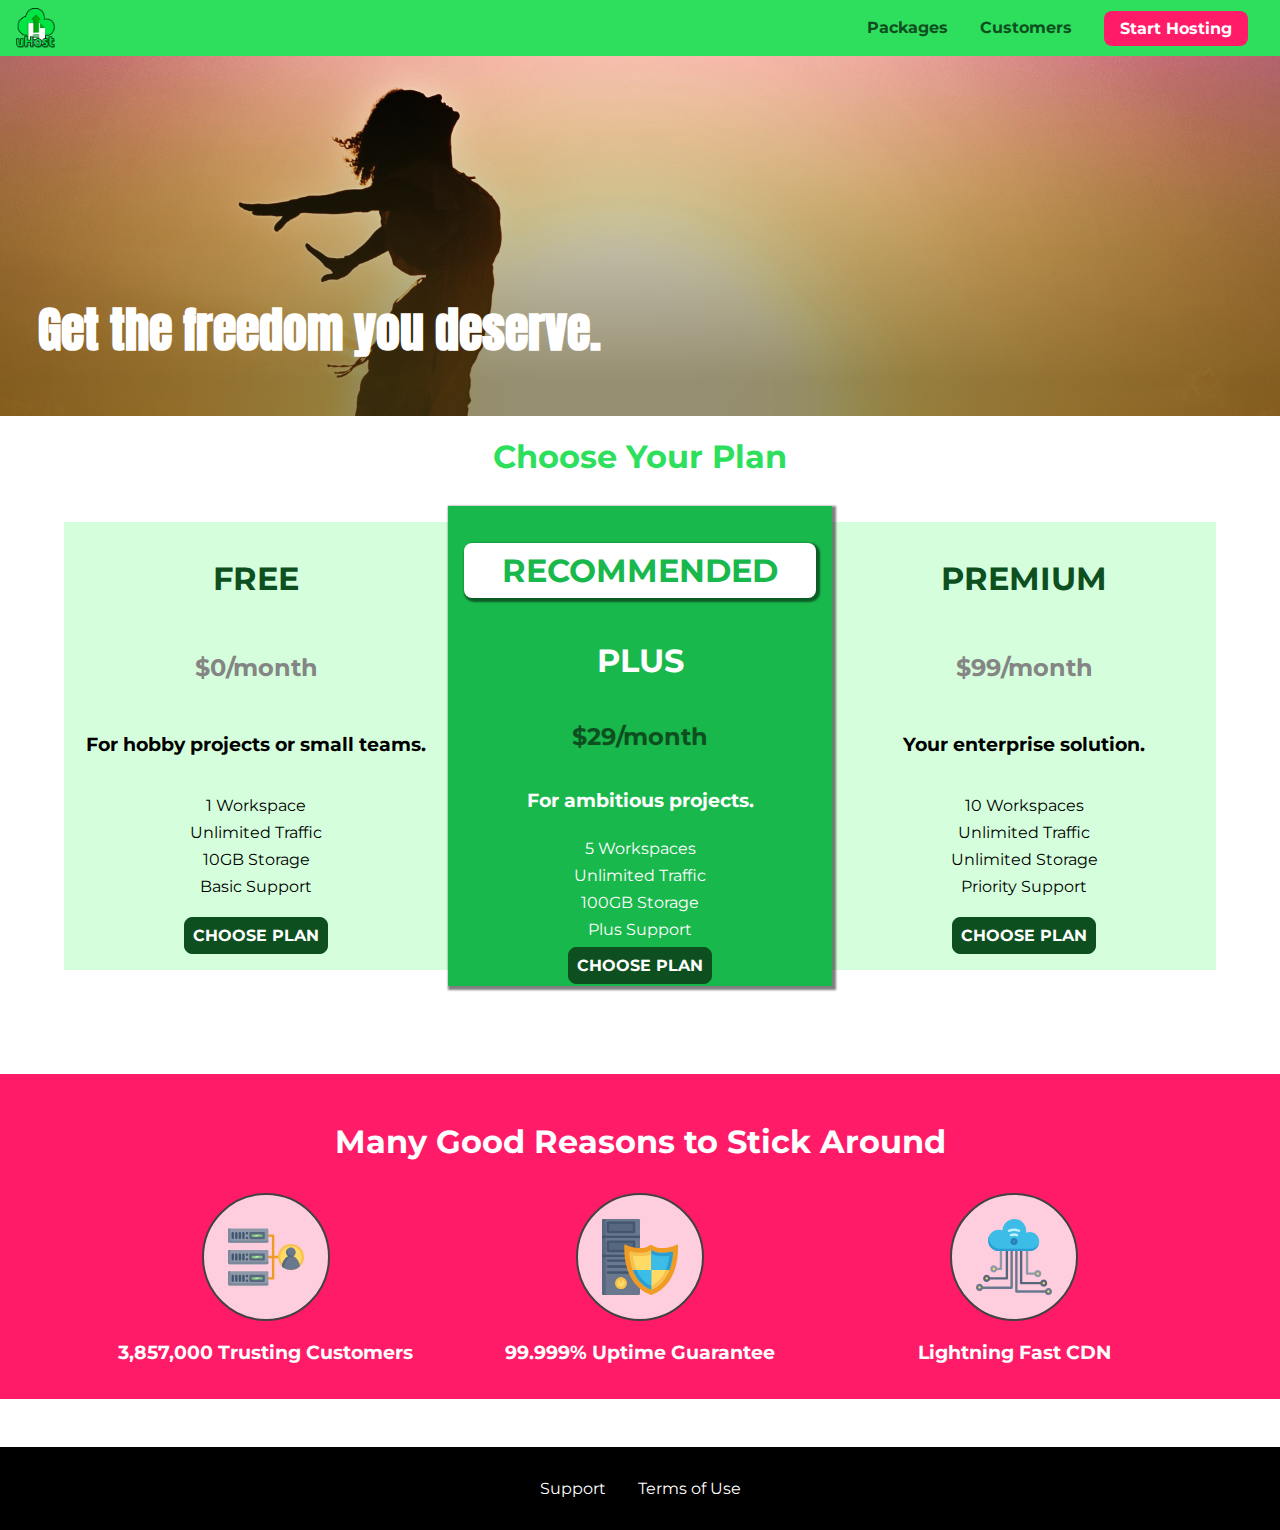
==== commit 7b3494e0: "16 April" ====
--- a/index.htm
+++ b/index.htm
@@ -4,13 +4,13 @@
 <head>
     <meta charset="UTF-8">
     <meta http-equiv="X-UA-Compatible" content="ie=edge">
+    <meta name="viewport" content="width=device-width, initial-scale=1.0">
     <title>uHost</title>
     <link rel="shortcut icon" href="favicon.png">
-    <link href="https://fonts.googleapis.com/css?family=Anton" rel="stylesheet">
-    <link href="https://fonts.googleapis.com/css?family=Montserrat:400,700" rel="stylesheet">
     <link rel="stylesheet" href="shared.css">
     <link rel="stylesheet" href="main.css">
 </head>
+
 <body>
     <div class="backdrop"></div>
     <div class="modal">
@@ -116,95 +116,92 @@
                 <li class="key-feature">
                     <div class="key-feature__image">
                         <svg viewBox="0 0 512 512">
-                            <path style="fill:#F09B24;"
-                                d="M344,248h-32V112c0-4.418-3.582-8-8-8h-40c-4.418,0-8,3.582-8,8s3.582,8,8,8h32v128h-32  c-4.418,0-8,3.582-8,8s3.582,8,8,8h32v128h-32c-4.418,0-8,3.582-8,8s3.582,8,8,8h40c4.418,0,8-3.582,8-8V264h32c4.418,0,8-3.582,8-8  S348.418,248,344,248z" />
-                            <path style="fill:#8E9AA9;"
-                                d="M264,64H8c-4.418,0-8,3.582-8,8v80c0,4.418,3.582,8,8,8h256c4.418,0,8-3.582,8-8V72  C272,67.582,268.418,64,264,64z" />
-                            <path style="fill:#7C899B;"
-                                d="M24,144c-4.418,0-8-3.582-8-8V64H8c-4.418,0-8,3.582-8,8v80c0,4.418,3.582,8,8,8h256  c4.418,0,8-3.582,8-8v-8H24z" />
+                            <path style="fill:#F09B24;" d="M344,248h-32V112c0-4.418-3.582-8-8-8h-40c-4.418,0-8,3.582-8,8s3.582,8,8,8h32v128h-32  c-4.418,0-8,3.582-8,8s3.582,8,8,8h32v128h-32c-4.418,0-8,3.582-8,8s3.582,8,8,8h40c4.418,0,8-3.582,8-8V264h32c4.418,0,8-3.582,8-8  S348.418,248,344,248z"
+                            />
+                            <path style="fill:#8E9AA9;" d="M264,64H8c-4.418,0-8,3.582-8,8v80c0,4.418,3.582,8,8,8h256c4.418,0,8-3.582,8-8V72  C272,67.582,268.418,64,264,64z"
+                            />
+                            <path style="fill:#7C899B;" d="M24,144c-4.418,0-8-3.582-8-8V64H8c-4.418,0-8,3.582-8,8v80c0,4.418,3.582,8,8,8h256  c4.418,0,8-3.582,8-8v-8H24z"
+                            />
                             <rect x="152" y="96" style="fill:#B8E3A8;" width="88" height="32" />
                             <g>
                                 <polygon style="fill:#7EC97D;" points="152,96 152,128 166,128 198,96  " />
                                 <polygon style="fill:#7EC97D;" points="220,96 188,128 240,128 240,96  " />
                             </g>
-                            <path style="fill:#56677E;"
-                                d="M240,136h-88c-4.418,0-8-3.582-8-8V96c0-4.418,3.582-8,8-8h88c4.418,0,8,3.582,8,8v32  C248,132.418,244.418,136,240,136z M160,120h72v-16h-72V120z" />
-                            <g>
-                                <path style="fill:#435670;"
-                                    d="M32,136c-4.418,0-8-3.582-8-8V96c0-4.418,3.582-8,8-8s8,3.582,8,8v32C40,132.418,36.418,136,32,136z   " />
-                                <path style="fill:#435670;"
-                                    d="M56,136c-4.418,0-8-3.582-8-8V96c0-4.418,3.582-8,8-8s8,3.582,8,8v32C64,132.418,60.418,136,56,136z   " />
-                                <path style="fill:#435670;"
-                                    d="M80,136c-4.418,0-8-3.582-8-8V96c0-4.418,3.582-8,8-8s8,3.582,8,8v32C88,132.418,84.418,136,80,136z   " />
-                                <path style="fill:#435670;"
-                                    d="M104,136c-4.418,0-8-3.582-8-8V96c0-4.418,3.582-8,8-8s8,3.582,8,8v32   C112,132.418,108.418,136,104,136z" />
-                                <path style="fill:#435670;"
-                                    d="M128,105c-4.418,0-8-3.582-8-8v-1c0-4.418,3.582-8,8-8s8,3.582,8,8v1   C136,101.418,132.418,105,128,105z" />
-                                <path style="fill:#435670;"
-                                    d="M128,136c-4.418,0-8-3.582-8-8v-1c0-4.418,3.582-8,8-8s8,3.582,8,8v1   C136,132.418,132.418,136,128,136z" />
-                            </g>
-                            <path style="fill:#8E9AA9;"
-                                d="M264,208H8c-4.418,0-8,3.582-8,8v80c0,4.418,3.582,8,8,8h256c4.418,0,8-3.582,8-8v-80  C272,211.582,268.418,208,264,208z" />
-                            <path style="fill:#7C899B;"
-                                d="M24,288c-4.418,0-8-3.582-8-8v-72H8c-4.418,0-8,3.582-8,8v80c0,4.418,3.582,8,8,8h256  c4.418,0,8-3.582,8-8v-8H24z" />
+                            <path style="fill:#56677E;" d="M240,136h-88c-4.418,0-8-3.582-8-8V96c0-4.418,3.582-8,8-8h88c4.418,0,8,3.582,8,8v32  C248,132.418,244.418,136,240,136z M160,120h72v-16h-72V120z"
+                            />
+                            <g>
+                                <path style="fill:#435670;" d="M32,136c-4.418,0-8-3.582-8-8V96c0-4.418,3.582-8,8-8s8,3.582,8,8v32C40,132.418,36.418,136,32,136z   "
+                                />
+                                <path style="fill:#435670;" d="M56,136c-4.418,0-8-3.582-8-8V96c0-4.418,3.582-8,8-8s8,3.582,8,8v32C64,132.418,60.418,136,56,136z   "
+                                />
+                                <path style="fill:#435670;" d="M80,136c-4.418,0-8-3.582-8-8V96c0-4.418,3.582-8,8-8s8,3.582,8,8v32C88,132.418,84.418,136,80,136z   "
+                                />
+                                <path style="fill:#435670;" d="M104,136c-4.418,0-8-3.582-8-8V96c0-4.418,3.582-8,8-8s8,3.582,8,8v32   C112,132.418,108.418,136,104,136z"
+                                />
+                                <path style="fill:#435670;" d="M128,105c-4.418,0-8-3.582-8-8v-1c0-4.418,3.582-8,8-8s8,3.582,8,8v1   C136,101.418,132.418,105,128,105z"
+                                />
+                                <path style="fill:#435670;" d="M128,136c-4.418,0-8-3.582-8-8v-1c0-4.418,3.582-8,8-8s8,3.582,8,8v1   C136,132.418,132.418,136,128,136z"
+                                />
+                            </g>
+                            <path style="fill:#8E9AA9;" d="M264,208H8c-4.418,0-8,3.582-8,8v80c0,4.418,3.582,8,8,8h256c4.418,0,8-3.582,8-8v-80  C272,211.582,268.418,208,264,208z"
+                            />
+                            <path style="fill:#7C899B;" d="M24,288c-4.418,0-8-3.582-8-8v-72H8c-4.418,0-8,3.582-8,8v80c0,4.418,3.582,8,8,8h256  c4.418,0,8-3.582,8-8v-8H24z"
+                            />
                             <rect x="152" y="240" style="fill:#B8E3A8;" width="88" height="32" />
                             <g>
                                 <polygon style="fill:#7EC97D;" points="152,240 152,272 166,272 198,240  " />
                                 <polygon style="fill:#7EC97D;" points="220,240 188,272 240,272 240,240  " />
                             </g>
-                            <path style="fill:#56677E;"
-                                d="M240,280h-88c-4.418,0-8-3.582-8-8v-32c0-4.418,3.582-8,8-8h88c4.418,0,8,3.582,8,8v32  C248,276.418,244.418,280,240,280z M160,264h72v-16h-72V264z" />
-                            <g>
-                                <path style="fill:#435670;"
-                                    d="M32,280c-4.418,0-8-3.582-8-8v-32c0-4.418,3.582-8,8-8s8,3.582,8,8v32C40,276.418,36.418,280,32,280   z" />
-                                <path style="fill:#435670;"
-                                    d="M56,280c-4.418,0-8-3.582-8-8v-32c0-4.418,3.582-8,8-8s8,3.582,8,8v32C64,276.418,60.418,280,56,280   z" />
-                                <path style="fill:#435670;"
-                                    d="M80,280c-4.418,0-8-3.582-8-8v-32c0-4.418,3.582-8,8-8s8,3.582,8,8v32C88,276.418,84.418,280,80,280   z" />
-                                <path style="fill:#435670;"
-                                    d="M104,280c-4.418,0-8-3.582-8-8v-32c0-4.418,3.582-8,8-8s8,3.582,8,8v32   C112,276.418,108.418,280,104,280z" />
-                                <path style="fill:#435670;"
-                                    d="M128,249c-4.418,0-8-3.582-8-8v-1c0-4.418,3.582-8,8-8s8,3.582,8,8v1   C136,245.418,132.418,249,128,249z" />
-                                <path style="fill:#435670;"
-                                    d="M128,280c-4.418,0-8-3.582-8-8v-1c0-4.418,3.582-8,8-8s8,3.582,8,8v1   C136,276.418,132.418,280,128,280z" />
-                            </g>
-                            <path style="fill:#8E9AA9;"
-                                d="M264,352H8c-4.418,0-8,3.582-8,8v80c0,4.418,3.582,8,8,8h256c4.418,0,8-3.582,8-8v-80  C272,355.582,268.418,352,264,352z" />
-                            <path style="fill:#7C899B;"
-                                d="M24,432c-4.418,0-8-3.582-8-8v-72H8c-4.418,0-8,3.582-8,8v80c0,4.418,3.582,8,8,8h256  c4.418,0,8-3.582,8-8v-8H24z" />
+                            <path style="fill:#56677E;" d="M240,280h-88c-4.418,0-8-3.582-8-8v-32c0-4.418,3.582-8,8-8h88c4.418,0,8,3.582,8,8v32  C248,276.418,244.418,280,240,280z M160,264h72v-16h-72V264z"
+                            />
+                            <g>
+                                <path style="fill:#435670;" d="M32,280c-4.418,0-8-3.582-8-8v-32c0-4.418,3.582-8,8-8s8,3.582,8,8v32C40,276.418,36.418,280,32,280   z"
+                                />
+                                <path style="fill:#435670;" d="M56,280c-4.418,0-8-3.582-8-8v-32c0-4.418,3.582-8,8-8s8,3.582,8,8v32C64,276.418,60.418,280,56,280   z"
+                                />
+                                <path style="fill:#435670;" d="M80,280c-4.418,0-8-3.582-8-8v-32c0-4.418,3.582-8,8-8s8,3.582,8,8v32C88,276.418,84.418,280,80,280   z"
+                                />
+                                <path style="fill:#435670;" d="M104,280c-4.418,0-8-3.582-8-8v-32c0-4.418,3.582-8,8-8s8,3.582,8,8v32   C112,276.418,108.418,280,104,280z"
+                                />
+                                <path style="fill:#435670;" d="M128,249c-4.418,0-8-3.582-8-8v-1c0-4.418,3.582-8,8-8s8,3.582,8,8v1   C136,245.418,132.418,249,128,249z"
+                                />
+                                <path style="fill:#435670;" d="M128,280c-4.418,0-8-3.582-8-8v-1c0-4.418,3.582-8,8-8s8,3.582,8,8v1   C136,276.418,132.418,280,128,280z"
+                                />
+                            </g>
+                            <path style="fill:#8E9AA9;" d="M264,352H8c-4.418,0-8,3.582-8,8v80c0,4.418,3.582,8,8,8h256c4.418,0,8-3.582,8-8v-80  C272,355.582,268.418,352,264,352z"
+                            />
+                            <path style="fill:#7C899B;" d="M24,432c-4.418,0-8-3.582-8-8v-72H8c-4.418,0-8,3.582-8,8v80c0,4.418,3.582,8,8,8h256  c4.418,0,8-3.582,8-8v-8H24z"
+                            />
                             <rect x="152" y="384" style="fill:#B8E3A8;" width="88" height="32" />
                             <g>
                                 <polygon style="fill:#7EC97D;" points="152,384 152,416 166,416 198,384  " />
                                 <polygon style="fill:#7EC97D;" points="220,384 188,416 240,416 240,384  " />
                             </g>
-                            <path style="fill:#56677E;"
-                                d="M240,424h-88c-4.418,0-8-3.582-8-8v-32c0-4.418,3.582-8,8-8h88c4.418,0,8,3.582,8,8v32  C248,420.418,244.418,424,240,424z M160,408h72v-16h-72V408z" />
-                            <g>
-                                <path style="fill:#435670;"
-                                    d="M32,424c-4.418,0-8-3.582-8-8v-32c0-4.418,3.582-8,8-8s8,3.582,8,8v32C40,420.418,36.418,424,32,424   z" />
-                                <path style="fill:#435670;"
-                                    d="M56,424c-4.418,0-8-3.582-8-8v-32c0-4.418,3.582-8,8-8s8,3.582,8,8v32C64,420.418,60.418,424,56,424   z" />
-                                <path style="fill:#435670;"
-                                    d="M80,424c-4.418,0-8-3.582-8-8v-32c0-4.418,3.582-8,8-8s8,3.582,8,8v32C88,420.418,84.418,424,80,424   z" />
-                                <path style="fill:#435670;"
-                                    d="M104,424c-4.418,0-8-3.582-8-8v-32c0-4.418,3.582-8,8-8s8,3.582,8,8v32   C112,420.418,108.418,424,104,424z" />
-                                <path style="fill:#435670;"
-                                    d="M128,393c-4.418,0-8-3.582-8-8v-1c0-4.418,3.582-8,8-8s8,3.582,8,8v1   C136,389.418,132.418,393,128,393z" />
-                                <path style="fill:#435670;"
-                                    d="M128,424c-4.418,0-8-3.582-8-8v-1c0-4.418,3.582-8,8-8s8,3.582,8,8v1   C136,420.418,132.418,424,128,424z" />
-                            </g>
-                            <path style="fill:#F7C14D;"
-                                d="M424,168c-48.523,0-88,39.477-88,88s39.477,88,88,88s88-39.477,88-88S472.523,168,424,168z" />
-                            <path style="fill:#FFDB66;"
-                                d="M424,184c-39.701,0-72,32.299-72,72s32.299,72,72,72s72-32.299,72-72S463.701,184,424,184z" />
-                            <path style="fill:#69788D;"
-                                d="M484.893,314.16C476.393,274.588,451.922,248,424,248s-52.393,26.588-60.893,66.16  c-0.605,2.82,0.354,5.749,2.511,7.664C381.731,336.124,402.465,344,424,344s42.269-7.876,58.381-22.176  C484.539,319.909,485.498,316.98,484.893,314.16z" />
-                            <path style="fill:#56677E;"
-                                d="M434.053,249.171C430.768,248.403,427.411,248,424,248c-27.922,0-52.393,26.588-60.893,66.16  c-0.605,2.82,0.354,5.749,2.511,7.664c3.383,3.002,6.979,5.703,10.734,8.125C384.904,286.243,407.373,255.378,434.053,249.171z" />
-                            <path style="fill:#69788D;"
-                                d="M424,192c-17.645,0-32,14.355-32,32s14.355,32,32,32s32-14.355,32-32S441.645,192,424,192z" />
-                            <path style="fill:#56677E;"
-                                d="M432,248c-17.645,0-32-14.355-32-32c0-6.783,2.128-13.076,5.742-18.258  C397.444,203.53,392,213.138,392,224c0,17.645,14.355,32,32,32c10.862,0,20.471-5.444,26.258-13.742  C445.076,245.872,438.783,248,432,248z" />
+                            <path style="fill:#56677E;" d="M240,424h-88c-4.418,0-8-3.582-8-8v-32c0-4.418,3.582-8,8-8h88c4.418,0,8,3.582,8,8v32  C248,420.418,244.418,424,240,424z M160,408h72v-16h-72V408z"
+                            />
+                            <g>
+                                <path style="fill:#435670;" d="M32,424c-4.418,0-8-3.582-8-8v-32c0-4.418,3.582-8,8-8s8,3.582,8,8v32C40,420.418,36.418,424,32,424   z"
+                                />
+                                <path style="fill:#435670;" d="M56,424c-4.418,0-8-3.582-8-8v-32c0-4.418,3.582-8,8-8s8,3.582,8,8v32C64,420.418,60.418,424,56,424   z"
+                                />
+                                <path style="fill:#435670;" d="M80,424c-4.418,0-8-3.582-8-8v-32c0-4.418,3.582-8,8-8s8,3.582,8,8v32C88,420.418,84.418,424,80,424   z"
+                                />
+                                <path style="fill:#435670;" d="M104,424c-4.418,0-8-3.582-8-8v-32c0-4.418,3.582-8,8-8s8,3.582,8,8v32   C112,420.418,108.418,424,104,424z"
+                                />
+                                <path style="fill:#435670;" d="M128,393c-4.418,0-8-3.582-8-8v-1c0-4.418,3.582-8,8-8s8,3.582,8,8v1   C136,389.418,132.418,393,128,393z"
+                                />
+                                <path style="fill:#435670;" d="M128,424c-4.418,0-8-3.582-8-8v-1c0-4.418,3.582-8,8-8s8,3.582,8,8v1   C136,420.418,132.418,424,128,424z"
+                                />
+                            </g>
+                            <path style="fill:#F7C14D;" d="M424,168c-48.523,0-88,39.477-88,88s39.477,88,88,88s88-39.477,88-88S472.523,168,424,168z" />
+                            <path style="fill:#FFDB66;" d="M424,184c-39.701,0-72,32.299-72,72s32.299,72,72,72s72-32.299,72-72S463.701,184,424,184z" />
+                            <path style="fill:#69788D;" d="M484.893,314.16C476.393,274.588,451.922,248,424,248s-52.393,26.588-60.893,66.16  c-0.605,2.82,0.354,5.749,2.511,7.664C381.731,336.124,402.465,344,424,344s42.269-7.876,58.381-22.176  C484.539,319.909,485.498,316.98,484.893,314.16z"
+                            />
+                            <path style="fill:#56677E;" d="M434.053,249.171C430.768,248.403,427.411,248,424,248c-27.922,0-52.393,26.588-60.893,66.16  c-0.605,2.82,0.354,5.749,2.511,7.664c3.383,3.002,6.979,5.703,10.734,8.125C384.904,286.243,407.373,255.378,434.053,249.171z"
+                            />
+                            <path style="fill:#69788D;" d="M424,192c-17.645,0-32,14.355-32,32s14.355,32,32,32s32-14.355,32-32S441.645,192,424,192z" />
+                            <path style="fill:#56677E;" d="M432,248c-17.645,0-32-14.355-32-32c0-6.783,2.128-13.076,5.742-18.258  C397.444,203.53,392,213.138,392,224c0,17.645,14.355,32,32,32c10.862,0,20.471-5.444,26.258-13.742  C445.076,245.872,438.783,248,432,248z"
+                            />
 
                         </svg>
                     </div>
@@ -213,51 +210,48 @@
                 <li class="key-feature">
                     <div class="key-feature__image">
                         <svg viewBox="0 0 512 512">
-                            <path style="fill:#69788D;"
-                                d="M248,0H8C3.582,0,0,3.582,0,8v496c0,4.418,3.582,8,8,8h240c4.418,0,8-3.582,8-8V8  C256,3.582,252.418,0,248,0z" />
-                            <path style="fill:#56677E;"
-                                d="M24,504V8c0-4.418,3.582-8,8-8H8C3.582,0,0,3.582,0,8v496c0,4.418,3.582,8,8,8h24  C27.582,512,24,508.418,24,504z" />
+                            <path style="fill:#69788D;" d="M248,0H8C3.582,0,0,3.582,0,8v496c0,4.418,3.582,8,8,8h240c4.418,0,8-3.582,8-8V8  C256,3.582,252.418,0,248,0z"
+                            />
+                            <path style="fill:#56677E;" d="M24,504V8c0-4.418,3.582-8,8-8H8C3.582,0,0,3.582,0,8v496c0,4.418,3.582,8,8,8h24  C27.582,512,24,508.418,24,504z"
+                            />
                             <g>
                                 <rect x="0" y="112" style="fill:#435670;" width="256" height="16" />
                                 <rect x="0" y="240" style="fill:#435670;" width="256" height="16" />
                             </g>
-                            <path style="fill:#F7C14D;"
-                                d="M128,392c-22.056,0-40,17.944-40,40s17.944,40,40,40s40-17.944,40-40S150.056,392,128,392z" />
-                            <path style="fill:#FFDB66;"
-                                d="M128,408c-13.233,0-24,10.767-24,24s10.767,24,24,24s24-10.767,24-24S141.233,408,128,408z" />
-                            <path style="fill:#F7C14D;"
-                                d="M128,392c-2.739,0-5.414,0.278-8,0.805V424c0,4.418,3.582,8,8,8c4.418,0,8-3.582,8-8v-31.195  C133.414,392.278,130.739,392,128,392z" />
-                            <g>
-                                <path style="fill:#435670;"
-                                    d="M216,288H40c-4.418,0-8-3.582-8-8s3.582-8,8-8h176c4.418,0,8,3.582,8,8S220.418,288,216,288z" />
-                                <path style="fill:#435670;"
-                                    d="M216,328H40c-4.418,0-8-3.582-8-8s3.582-8,8-8h176c4.418,0,8,3.582,8,8S220.418,328,216,328z" />
-                                <path style="fill:#435670;"
-                                    d="M216,368H40c-4.418,0-8-3.582-8-8s3.582-8,8-8h176c4.418,0,8,3.582,8,8S220.418,368,216,368z" />
-                                <path style="fill:#435670;"
-                                    d="M216,16H40c-4.418,0-8,3.582-8,8v64c0,4.418,3.582,8,8,8h176c4.418,0,8-3.582,8-8V24   C224,19.582,220.418,16,216,16z" />
+                            <path style="fill:#F7C14D;" d="M128,392c-22.056,0-40,17.944-40,40s17.944,40,40,40s40-17.944,40-40S150.056,392,128,392z" />
+                            <path style="fill:#FFDB66;" d="M128,408c-13.233,0-24,10.767-24,24s10.767,24,24,24s24-10.767,24-24S141.233,408,128,408z" />
+                            <path style="fill:#F7C14D;" d="M128,392c-2.739,0-5.414,0.278-8,0.805V424c0,4.418,3.582,8,8,8c4.418,0,8-3.582,8-8v-31.195  C133.414,392.278,130.739,392,128,392z"
+                            />
+                            <g>
+                                <path style="fill:#435670;" d="M216,288H40c-4.418,0-8-3.582-8-8s3.582-8,8-8h176c4.418,0,8,3.582,8,8S220.418,288,216,288z"
+                                />
+                                <path style="fill:#435670;" d="M216,328H40c-4.418,0-8-3.582-8-8s3.582-8,8-8h176c4.418,0,8,3.582,8,8S220.418,328,216,328z"
+                                />
+                                <path style="fill:#435670;" d="M216,368H40c-4.418,0-8-3.582-8-8s3.582-8,8-8h176c4.418,0,8,3.582,8,8S220.418,368,216,368z"
+                                />
+                                <path style="fill:#435670;" d="M216,16H40c-4.418,0-8,3.582-8,8v64c0,4.418,3.582,8,8,8h176c4.418,0,8-3.582,8-8V24   C224,19.582,220.418,16,216,16z"
+                                />
                             </g>
                             <rect x="48" y="32" style="fill:#56677E;" width="160" height="48" />
-                            <path style="fill:#435670;"
-                                d="M216,144H40c-4.418,0-8,3.582-8,8v64c0,4.418,3.582,8,8,8h176c4.418,0,8-3.582,8-8v-64  C224,147.582,220.418,144,216,144z" />
+                            <path style="fill:#435670;" d="M216,144H40c-4.418,0-8,3.582-8,8v64c0,4.418,3.582,8,8,8h176c4.418,0,8-3.582,8-8v-64  C224,147.582,220.418,144,216,144z"
+                            />
                             <rect x="48" y="160" style="fill:#56677E;" width="160" height="48" />
-                            <path style="fill:#F09B24;"
-                                d="M511.747,180.237c-0.194-6.537-8.107-10.107-13.135-5.894c-5.6,4.693-42.904,21.282-98.514,21.282  c-33.45,0-64.625-20.999-64.929-21.206c-2.9-1.991-6.764-1.85-9.512,0.346c-2.677,2.135-27.201,20.86-63.793,20.86  c-55.607,0-92.914-16.589-98.515-21.282c-5.028-4.211-12.941-0.645-13.135,5.894c-1.634,54.834,4.655,105.941,18.693,151.903  c12.096,39.604,29.759,74.047,52.497,102.373c27.538,34.304,62.743,59.882,104.66,76.045c3.069,1.918,6.757,1.921,9.83,0  c41.917-16.163,77.122-41.741,104.66-76.045c22.738-28.326,40.401-62.77,52.497-102.373  C507.092,286.179,513.381,235.071,511.747,180.237z" />
-                            <path style="fill:#F7C14D;"
-                                d="M476.21,221.226c-1.953-1.631-4.568-2.235-7.036-1.628c-21.686,5.327-44.926,8.028-69.075,8.028  c-25.926,0-49.633-8.975-64.955-16.504c-2.307-1.134-5.016-1.091-7.284,0.116c-14.059,7.477-36.919,16.388-65.994,16.388  c-24.153,0-47.394-2.701-69.075-8.028c-5.155-1.268-10.221,2.966-9.894,8.261c2.077,33.693,7.668,65.635,16.616,94.935  c22.774,74.565,66.139,126.334,128.888,153.868c2.032,0.891,4.397,0.891,6.43,0c61.777-27.107,104.716-78.876,127.62-153.868  c8.948-29.3,14.539-61.241,16.616-94.935C479.224,225.319,478.163,222.856,476.21,221.226z" />
-                            <path style="fill:#FFDB66;"
-                                d="M331.609,451.727c-52.604-25.289-89.304-70.987-109.144-135.944  c-6.532-21.39-11.162-44.336-13.82-68.447c17.133,2.852,34.952,4.291,53.22,4.291c29.394,0,53.376-7.793,69.978-15.561  c17.44,7.736,41.656,15.561,68.256,15.561c18.267,0,36.085-1.439,53.219-4.291c-2.659,24.112-7.288,47.06-13.82,68.448  C419.545,381.108,383.27,426.805,331.609,451.727z" />
-                            <g>
-                                <path style="fill:#2C9DD4;"
-                                    d="M479.066,227.858c0.157-2.539-0.903-5.002-2.856-6.633s-4.568-2.235-7.036-1.628   c-21.686,5.327-44.926,8.028-69.075,8.028c-25.926,0-49.633-8.975-64.955-16.504c-1.057-0.52-2.2-0.78-3.345-0.806l-0.072,133.351   h123.601c2.556-6.746,4.933-13.702,7.123-20.874C471.398,293.493,476.989,261.552,479.066,227.858z" />
-                                <path style="fill:#2C9DD4;"
-                                    d="M206.658,343.667c24.153,63.42,65.028,108.108,121.743,132.995c1.031,0.452,2.147,0.673,3.263,0.666   l0.063-133.661H206.658z" />
-                            </g>
-                            <g>
-                                <path style="fill:#3CBDE8;"
-                                    d="M439.497,315.783c6.532-21.389,11.161-44.336,13.82-68.448c-17.134,2.852-34.952,4.291-53.219,4.291   c-26.6,0-50.815-7.824-68.256-15.561l-0.116,107.601h97.758C433.179,334.807,436.524,325.518,439.497,315.783z" />
-                                <path style="fill:#3CBDE8;"
-                                    d="M232.523,343.667c21.144,50.298,54.363,86.56,99.087,108.06l0.117-108.06H232.523z" />
+                            <path style="fill:#F09B24;" d="M511.747,180.237c-0.194-6.537-8.107-10.107-13.135-5.894c-5.6,4.693-42.904,21.282-98.514,21.282  c-33.45,0-64.625-20.999-64.929-21.206c-2.9-1.991-6.764-1.85-9.512,0.346c-2.677,2.135-27.201,20.86-63.793,20.86  c-55.607,0-92.914-16.589-98.515-21.282c-5.028-4.211-12.941-0.645-13.135,5.894c-1.634,54.834,4.655,105.941,18.693,151.903  c12.096,39.604,29.759,74.047,52.497,102.373c27.538,34.304,62.743,59.882,104.66,76.045c3.069,1.918,6.757,1.921,9.83,0  c41.917-16.163,77.122-41.741,104.66-76.045c22.738-28.326,40.401-62.77,52.497-102.373  C507.092,286.179,513.381,235.071,511.747,180.237z"
+                            />
+                            <path style="fill:#F7C14D;" d="M476.21,221.226c-1.953-1.631-4.568-2.235-7.036-1.628c-21.686,5.327-44.926,8.028-69.075,8.028  c-25.926,0-49.633-8.975-64.955-16.504c-2.307-1.134-5.016-1.091-7.284,0.116c-14.059,7.477-36.919,16.388-65.994,16.388  c-24.153,0-47.394-2.701-69.075-8.028c-5.155-1.268-10.221,2.966-9.894,8.261c2.077,33.693,7.668,65.635,16.616,94.935  c22.774,74.565,66.139,126.334,128.888,153.868c2.032,0.891,4.397,0.891,6.43,0c61.777-27.107,104.716-78.876,127.62-153.868  c8.948-29.3,14.539-61.241,16.616-94.935C479.224,225.319,478.163,222.856,476.21,221.226z"
+                            />
+                            <path style="fill:#FFDB66;" d="M331.609,451.727c-52.604-25.289-89.304-70.987-109.144-135.944  c-6.532-21.39-11.162-44.336-13.82-68.447c17.133,2.852,34.952,4.291,53.22,4.291c29.394,0,53.376-7.793,69.978-15.561  c17.44,7.736,41.656,15.561,68.256,15.561c18.267,0,36.085-1.439,53.219-4.291c-2.659,24.112-7.288,47.06-13.82,68.448  C419.545,381.108,383.27,426.805,331.609,451.727z"
+                            />
+                            <g>
+                                <path style="fill:#2C9DD4;" d="M479.066,227.858c0.157-2.539-0.903-5.002-2.856-6.633s-4.568-2.235-7.036-1.628   c-21.686,5.327-44.926,8.028-69.075,8.028c-25.926,0-49.633-8.975-64.955-16.504c-1.057-0.52-2.2-0.78-3.345-0.806l-0.072,133.351   h123.601c2.556-6.746,4.933-13.702,7.123-20.874C471.398,293.493,476.989,261.552,479.066,227.858z"
+                                />
+                                <path style="fill:#2C9DD4;" d="M206.658,343.667c24.153,63.42,65.028,108.108,121.743,132.995c1.031,0.452,2.147,0.673,3.263,0.666   l0.063-133.661H206.658z"
+                                />
+                            </g>
+                            <g>
+                                <path style="fill:#3CBDE8;" d="M439.497,315.783c6.532-21.389,11.161-44.336,13.82-68.448c-17.134,2.852-34.952,4.291-53.219,4.291   c-26.6,0-50.815-7.824-68.256-15.561l-0.116,107.601h97.758C433.179,334.807,436.524,325.518,439.497,315.783z"
+                                />
+                                <path style="fill:#3CBDE8;" d="M232.523,343.667c21.144,50.298,54.363,86.56,99.087,108.06l0.117-108.06H232.523z" />
                             </g>
                         </svg>
                     </div>
@@ -266,43 +260,36 @@
                 <li class="key-feature">
                     <div class="key-feature__image">
                         <svg viewBox="0 0 512 512">
-                            <path style="fill:#8E9AA9;"
-                                d="M168,200c-4.418,0-8,3.582-8,8v120h-17.376c-3.302-9.311-12.194-16-22.624-16  c-13.234,0-24,10.767-24,24s10.766,24,24,24c10.429,0,19.321-6.689,22.624-16H168c4.418,0,8-3.582,8-8V208  C176,203.582,172.418,200,168,200z" />
-                            <path style="fill:#FFDB66;"
-                                d="M120,328c-4.411,0-8,3.589-8,8s3.589,8,8,8s8-3.589,8-8S124.411,328,120,328z" />
-                            <path style="fill:#56677E;"
-                                d="M208,200c-4.418,0-8,3.582-8,8v184H94.624C91.322,382.689,82.43,376,72,376  c-13.234,0-24,10.767-24,24s10.766,24,24,24c10.429,0,19.321-6.689,22.624-16H208c4.418,0,8-3.582,8-8V208  C216,203.582,212.418,200,208,200z" />
-                            <path style="fill:#FFDB66;"
-                                d="M72,392c-4.411,0-8,3.589-8,8s3.589,8,8,8s8-3.589,8-8S76.411,392,72,392z" />
-                            <path style="fill:#69788D;"
-                                d="M240,208c-4.418,0-8,3.582-8,8v239H47.24c-2.671-10.34-12.078-18-23.24-18c-13.234,0-24,10.767-24,24  s10.766,24,24,24c9.666,0,18.009-5.747,21.809-14H240c4.418,0,8-3.582,8-8V216C248,211.582,244.418,208,240,208z" />
-                            <path style="fill:#FFDB66;"
-                                d="M24,453c-4.411,0-8,3.589-8,8s3.589,8,8,8s8-3.589,8-8S28.411,453,24,453z" />
-                            <path style="fill:#69788D;"
-                                d="M488,464c-10.429,0-19.321,6.689-22.624,16H280V208c0-4.418-3.582-8-8-8s-8,3.582-8,8v280  c0,4.418,3.582,8,8,8h193.376c3.302,9.311,12.194,16,22.624,16c13.234,0,24-10.767,24-24S501.234,464,488,464z" />
-                            <path style="fill:#FFDB66;"
-                                d="M488,480c-4.411,0-8,3.589-8,8s3.589,8,8,8s8-3.589,8-8S492.411,480,488,480z" />
-                            <path style="fill:#56677E;"
-                                d="M456,408c-10.429,0-19.321,6.689-22.624,16H312V208c0-4.418-3.582-8-8-8s-8,3.582-8,8v224  c0,4.418,3.582,8,8,8h129.376c3.302,9.311,12.194,16,22.624,16c13.234,0,24-10.767,24-24S469.234,408,456,408z" />
-                            <path style="fill:#FFDB66;"
-                                d="M456,424c-4.411,0-8,3.589-8,8s3.589,8,8,8s8-3.589,8-8S460.411,424,456,424z" />
-                            <path style="fill:#8E9AA9;"
-                                d="M416,344c-10.429,0-19.321,6.689-22.624,16H352V208c0-4.418-3.582-8-8-8s-8,3.582-8,8v160  c0,4.418,3.582,8,8,8h49.376c3.302,9.311,12.194,16,22.624,16c13.234,0,24-10.767,24-24S429.234,344,416,344z" />
-                            <path style="fill:#FFDB66;"
-                                d="M416,360c-4.411,0-8,3.589-8,8s3.589,8,8,8s8-3.589,8-8S420.411,360,416,360z" />
-                            <path style="fill:#3CBDE8;"
-                                d="M362,88c-8.741,0-17.231,1.751-25.06,5.085C337.646,88.797,338,84.43,338,80  c0-44.112-35.888-80-80-80c-42.823,0-77.895,33.816-79.909,76.149C170.393,73.415,162.244,72,154,72c-39.701,0-72,32.299-72,72  s32.299,72,72,72h208c35.29,0,64-28.71,64-64S397.29,88,362,88z" />
-                            <path style="fill:#2C9DD4;"
-                                d="M368,200H160c-39.701,0-72-32.299-72-72c0-5.863,0.721-11.559,2.05-17.019  C84.918,120.88,82,132.102,82,144c0,39.701,32.299,72,72,72h208c30.389,0,55.88-21.296,62.379-49.743  C413.565,186.327,392.352,200,368,200z" />
-                            <path style="fill:#2A7DB5;"
-                                d="M256,128c-13.234,0-24,10.767-24,24s10.766,24,24,24c13.233,0,24-10.767,24-24S269.233,128,256,128z" />
-                            <path style="fill:#2C9DD4;"
-                                d="M256,144c-4.411,0-8,3.589-8,8s3.589,8,8,8c4.411,0,8-3.589,8-8S260.411,144,256,144z" />
-                            <g>
-                                <path style="fill:#C5F1FA;"
-                                    d="M221.755,87.695c-2.994,0-5.864-1.688-7.233-4.572c-1.894-3.991-0.194-8.763,3.798-10.657   C230.157,66.849,242.834,64,256,64c13.166,0,25.844,2.849,37.68,8.466c3.992,1.895,5.692,6.666,3.798,10.657   s-6.666,5.692-10.657,3.798C277.144,82.328,266.774,80,256,80c-10.774,0-21.144,2.328-30.821,6.921   C224.072,87.446,222.904,87.695,221.755,87.695z" />
-                                <path style="fill:#C5F1FA;"
-                                    d="M276.545,116.618c-1.148,0-2.316-0.249-3.424-0.774C267.745,113.293,261.985,112,256,112   c-5.985,0-11.745,1.293-17.121,3.844c-3.991,1.895-8.763,0.192-10.657-3.798c-1.894-3.992-0.193-8.764,3.798-10.657   C239.557,97.813,247.625,96,256,96c8.376,0,16.444,1.813,23.98,5.389c3.991,1.894,5.692,6.665,3.798,10.657   C282.41,114.93,279.539,116.618,276.545,116.618z" />
+                            <path style="fill:#8E9AA9;" d="M168,200c-4.418,0-8,3.582-8,8v120h-17.376c-3.302-9.311-12.194-16-22.624-16  c-13.234,0-24,10.767-24,24s10.766,24,24,24c10.429,0,19.321-6.689,22.624-16H168c4.418,0,8-3.582,8-8V208  C176,203.582,172.418,200,168,200z"
+                            />
+                            <path style="fill:#FFDB66;" d="M120,328c-4.411,0-8,3.589-8,8s3.589,8,8,8s8-3.589,8-8S124.411,328,120,328z" />
+                            <path style="fill:#56677E;" d="M208,200c-4.418,0-8,3.582-8,8v184H94.624C91.322,382.689,82.43,376,72,376  c-13.234,0-24,10.767-24,24s10.766,24,24,24c10.429,0,19.321-6.689,22.624-16H208c4.418,0,8-3.582,8-8V208  C216,203.582,212.418,200,208,200z"
+                            />
+                            <path style="fill:#FFDB66;" d="M72,392c-4.411,0-8,3.589-8,8s3.589,8,8,8s8-3.589,8-8S76.411,392,72,392z" />
+                            <path style="fill:#69788D;" d="M240,208c-4.418,0-8,3.582-8,8v239H47.24c-2.671-10.34-12.078-18-23.24-18c-13.234,0-24,10.767-24,24  s10.766,24,24,24c9.666,0,18.009-5.747,21.809-14H240c4.418,0,8-3.582,8-8V216C248,211.582,244.418,208,240,208z"
+                            />
+                            <path style="fill:#FFDB66;" d="M24,453c-4.411,0-8,3.589-8,8s3.589,8,8,8s8-3.589,8-8S28.411,453,24,453z" />
+                            <path style="fill:#69788D;" d="M488,464c-10.429,0-19.321,6.689-22.624,16H280V208c0-4.418-3.582-8-8-8s-8,3.582-8,8v280  c0,4.418,3.582,8,8,8h193.376c3.302,9.311,12.194,16,22.624,16c13.234,0,24-10.767,24-24S501.234,464,488,464z"
+                            />
+                            <path style="fill:#FFDB66;" d="M488,480c-4.411,0-8,3.589-8,8s3.589,8,8,8s8-3.589,8-8S492.411,480,488,480z" />
+                            <path style="fill:#56677E;" d="M456,408c-10.429,0-19.321,6.689-22.624,16H312V208c0-4.418-3.582-8-8-8s-8,3.582-8,8v224  c0,4.418,3.582,8,8,8h129.376c3.302,9.311,12.194,16,22.624,16c13.234,0,24-10.767,24-24S469.234,408,456,408z"
+                            />
+                            <path style="fill:#FFDB66;" d="M456,424c-4.411,0-8,3.589-8,8s3.589,8,8,8s8-3.589,8-8S460.411,424,456,424z" />
+                            <path style="fill:#8E9AA9;" d="M416,344c-10.429,0-19.321,6.689-22.624,16H352V208c0-4.418-3.582-8-8-8s-8,3.582-8,8v160  c0,4.418,3.582,8,8,8h49.376c3.302,9.311,12.194,16,22.624,16c13.234,0,24-10.767,24-24S429.234,344,416,344z"
+                            />
+                            <path style="fill:#FFDB66;" d="M416,360c-4.411,0-8,3.589-8,8s3.589,8,8,8s8-3.589,8-8S420.411,360,416,360z" />
+                            <path style="fill:#3CBDE8;" d="M362,88c-8.741,0-17.231,1.751-25.06,5.085C337.646,88.797,338,84.43,338,80  c0-44.112-35.888-80-80-80c-42.823,0-77.895,33.816-79.909,76.149C170.393,73.415,162.244,72,154,72c-39.701,0-72,32.299-72,72  s32.299,72,72,72h208c35.29,0,64-28.71,64-64S397.29,88,362,88z"
+                            />
+                            <path style="fill:#2C9DD4;" d="M368,200H160c-39.701,0-72-32.299-72-72c0-5.863,0.721-11.559,2.05-17.019  C84.918,120.88,82,132.102,82,144c0,39.701,32.299,72,72,72h208c30.389,0,55.88-21.296,62.379-49.743  C413.565,186.327,392.352,200,368,200z"
+                            />
+                            <path style="fill:#2A7DB5;" d="M256,128c-13.234,0-24,10.767-24,24s10.766,24,24,24c13.233,0,24-10.767,24-24S269.233,128,256,128z"
+                            />
+                            <path style="fill:#2C9DD4;" d="M256,144c-4.411,0-8,3.589-8,8s3.589,8,8,8c4.411,0,8-3.589,8-8S260.411,144,256,144z" />
+                            <g>
+                                <path style="fill:#C5F1FA;" d="M221.755,87.695c-2.994,0-5.864-1.688-7.233-4.572c-1.894-3.991-0.194-8.763,3.798-10.657   C230.157,66.849,242.834,64,256,64c13.166,0,25.844,2.849,37.68,8.466c3.992,1.895,5.692,6.666,3.798,10.657   s-6.666,5.692-10.657,3.798C277.144,82.328,266.774,80,256,80c-10.774,0-21.144,2.328-30.821,6.921   C224.072,87.446,222.904,87.695,221.755,87.695z"
+                                />
+                                <path style="fill:#C5F1FA;" d="M276.545,116.618c-1.148,0-2.316-0.249-3.424-0.774C267.745,113.293,261.985,112,256,112   c-5.985,0-11.745,1.293-17.121,3.844c-3.991,1.895-8.763,0.192-10.657-3.798c-1.894-3.992-0.193-8.764,3.798-10.657   C239.557,97.813,247.625,96,256,96c8.376,0,16.444,1.813,23.98,5.389c3.991,1.894,5.692,6.665,3.798,10.657   C282.41,114.93,279.539,116.618,276.545,116.618z"
+                                />
                             </g>
 
                         </svg>
--- a/shared.css
+++ b/shared.css
@@ -1,202 +1,243 @@
+@import url('https://fonts.googleapis.com/css?family=Roboto:100,400,900');
+@import url('https://fonts.googleapis.com/css?family=Anton');
+@import url('https://fonts.googleapis.com/css?family=Montserrat:400,700');
+
 * {
-    box-sizing: border-box;
+  box-sizing: border-box;
 }
 
 body {
-    font-family: 'Montserrat', sans-serif;
-    margin: 0;
+  font-family: "Montserrat", sans-serif;
+  margin: 0;
+}
+
+main {
+  min-height: calc(100vh - 3.5rem - 8rem);
+  margin-top: 3.5rem;
 }
 
 .backdrop {
-    position: fixed;
-    display: none;
-    top: 0;
-    left: 0;
-    z-index: 100;
-    width: 100vw;
-    height: 100vh;
-    background: rgba(0,0,0,0.5);
+  position: fixed;
+  display: none;
+  top: 0;
+  left: 0;
+  z-index: 100;
+  width: 100vw;
+  height: 100vh;
+  background: rgba(0, 0, 0, 0.5);
 }
 
 .main-header {
-    width: 100%;
-    position: fixed;
-    top: 0;
-    left: 0;
-    background: #2ddf5c;
-    padding: 0.5rem 1rem;
-    z-index: 1;
-}
-
-.main-header > div {
-    display: inline-block;
-    vertical-align: middle;
+  width: 100%;
+  position: fixed;
+  top: 0;
+  left: 0;
+  background: #2ddf5c;
+  padding: 0.5rem 1rem;
+  z-index: 60;
+  display: flex;
+  align-items: center;
+  justify-content: space-between;
 }
 
 .toggle-button {
-    width: 3rem;
-    background: transparent;
-    border: none;
-    cursor: pointer;
-    padding-top: 0;
-    padding-bottom: 0;
-    vertical-align: middle;
-  }
-  
-  .toggle-button:focus {
-    outline: none;
-  }
-  
-  .toggle-button__bar {
-    width: 100%;
-    height: 0.2rem;
-    background: black;
-    display: block;
-    margin: 0.6rem 0;
-  }
-  
+  width: 3rem;
+  background: transparent;
+  border: none;
+  cursor: pointer;
+  padding-top: 0;
+  padding-bottom: 0;
+  vertical-align: middle;
+}
+
+.toggle-button:focus {
+  outline: none;
+}
+
+.toggle-button__bar {
+  width: 100%;
+  height: 0.2rem;
+  background: black;
+  display: block;
+  margin: 0.6rem 0;
+}
+
 .main-header__brand {
-    color: #0e4f1f;
-    text-decoration: none;
-    font-weight: bold;
-    font-size: 1.5rem;
-    height: 1.5rem;
-    /* width: 20px; */
-    display: inline-block;
-    vertical-align: middle;
+  color: #0e4f1f;
+  text-decoration: none;
+  font-weight: bold;
+  /* width: 20px; */
+  display: inline-block;
+  vertical-align: middle;
 }
 
 .main-header__brand img {
-    height: 100%;
-    /* width: 100%; */
+  height: 2.5rem;
+  /* width: 100%; */
+  vertical-align: middle;
 }
 
 .main-nav {
-    display: inline-block;
-    text-align: right;
-    width: calc(100% - 122px);
-    vertical-align: middle;
+  display: none;
 }
 
 .main-nav__items {
-    margin: 0;
-    padding: 0;
-    list-style: none;
+  margin: 0;
+  padding: 0;
+  list-style: none;
+  display: flex;
 }
 
 .main-nav__item {
-    display: inline-block;
-    margin: 0 1rem;
+  margin: 0 1rem;
 }
 
 .main-nav__item a,
 .mobile-nav__item a {
-    text-decoration: none;
-    color: #0e4f1f;
-    font-weight: bold;
-    padding: 0.2rem 0;
+  text-decoration: none;
+  color: #0e4f1f;
+  font-weight: bold;
+  padding: 0.2rem 0;
 }
 
 .main-nav__item a:hover,
 .main-nav__item a:active {
-    color: white;
-    border-bottom: 5px solid white;
+  color: white;
+  border-bottom: 5px solid white;
 }
 
 .main-nav__item--cta a,
 .mobile-nav__item--cta a {
-    color: white;
-    background: #ff1b68;
-    padding: 0.5rem 1rem;
-    border-radius: 8px;
+  color: white;
+  background: #ff1b68;
+  padding: 0.5rem 1rem;
+  border-radius: 8px;
 }
 
 .main-nav__item--cta a:hover,
 .main-nav__item--cta a:active,
 .mobile-nav__item--cta a:hover,
 .mobile-nav__item--cta a:active {
-    color: #ff1b68;
-    background: white;
-    border: none;
+  color: #ff1b68;
+  background: white;
+  border: none;
+}
+
+@media (min-width: 40rem) {
+  .toggle-button {
+    display: none;
+  }
+
+  .main-nav {
+    display: flex;
+  }
 }
 
 .main-footer {
-    background: black;
-    padding: 2rem;
-    margin-top: 3rem;
+  background: black;
+  padding: 2rem;
+  margin-top: 3rem;
 }
 
 .main-footer__links {
+  list-style: none;
+  margin: 0;
+  padding: 0;
+  display: flex;
+  flex-direction: column;
+  align-items: center;
+}
+
+.main-footer__link {
+  display: block;
+  margin: 1rem 0;
+}
+
+.main-footer__link a {
+  color: white;
+  text-decoration: none;
+}
+
+.main-footer__link a:hover,
+.main-footer__link a:active {
+  color: #ccc;
+}
+
+.mobile-nav {
+  display: none;
+  position: fixed;
+  z-index: 101;
+  top: 0;
+  left: 0;
+  background: white;
+  width: 80%;
+  height: 100vh;
+}
+
+.mobile-nav__items {
+  width: 90%;
+  height: 100%;
+  list-style: none;
+  margin: 0 auto;
+  padding: 0;
+  text-align: center;
+  display: flex;
+  flex-direction: column;
+  justify-content: center;
+  align-content: center;
+}
+
+.mobile-nav__item {
+  margin: 1rem 0;
+}
+
+.mobile-nav__item a {
+  font-size: 1.5rem;
+}
+
+.button {
+  background: #0e4f1f;
+  color: white;
+  font: inherit;
+  border: 1.5px solid #0e4f1f;
+  padding: 0.5rem;
+  border-radius: 8px;
+  font-weight: bold;
+  cursor: pointer;
+}
+
+.button:hover,
+.button:active {
+  background: white;
+  color: #0e4f1f;
+}
+
+.button:focus {
+  outline: none;
+}
+
+.button[disabled] {
+  cursor: not-allowed;
+  border: #a1a1a1;
+  background: #ccc;
+  color: #a1a1a1;
+} 
+
+.open {
+    display: block !important;
+}
+
+@media (min-width: 40rem) {
+  .main-footer__link {
+    margin: 0 1rem;
+  }
+
+  .main-footer__links {
     list-style: none;
     margin: 0;
     padding: 0;
-    text-align: center;
-}
-
-.main-footer__link {
-    display: inline-block;
-    margin: 0 1rem;
-}
-
-.main-footer__link a {
-    color: white;
-    text-decoration: none;
-}
-
-.main-footer__link a:hover,
-.main-footer__link a:active {
-    color: #ccc;
-}
-
-.mobile-nav {
-    display: none;
-    position: fixed;
-    z-index: 101;
-    top: 0;
-    left: 0;
-    background: white;
-    width: 80%;
-    height: 100vh;
-  }
-  
-  .mobile-nav__items {
-    width: 90%;
-    height: 100%;
-    list-style: none;
-    margin: 10% auto;
-    padding: 0;
-    text-align: center;
-  }
-  
-  .mobile-nav__item {
-    margin: 1rem 0;
-  }
-  
-  .mobile-nav__item a {
-    font-size: 1.5rem;
-  }
-
-.button {
-    background: #0e4f1f;
-    color: white;
-    font: inherit;
-    border: 1.5px solid #0e4f1f;
-    padding: 0.5rem;
-    border-radius: 8px;
-    font-weight: bold;
-    cursor: pointer;
-}
-
-.button:hover,
-.button:active {
-    background: white;
-    color: #0e4f1f;
-}
-
-.button:focus {
-    outline: none;
-}
-
-.open {
-    display: block !important;
-}
+    display: flex;
+    flex-direction: row;
+    justify-content: center;
+  }
+}
--- a/main.css
+++ b/main.css
@@ -1,6 +1,6 @@
 #product-overview {
   background: linear-gradient(to top, rgba(80, 68, 18, 0.6) 10%, transparent),
-    url("images/freedom.jpg") left 10% bottom 70%/cover no-repeat border-box,
+    url("images/freedom.jpg") center/cover no-repeat border-box,
     #ff1b68;
   /* background-image: url("freedom.jpg");
     background-size: cover;
@@ -12,14 +12,8 @@
   /* background-image: radial-gradient(ellipse farthest-corner at 20% 50%, red, blue 70%, green); */
   width: 100vw;
   height: 33vh;
-  margin-top: 2.75rem;
   /* border: 5px dashed red; */
   position: relative;
-}
-
-.section-title {
-  color: #2ddf5c;
-  text-align: center;
 }
 
 #product-overview h1 {
@@ -28,11 +22,22 @@
   position: absolute;
   bottom: 5%;
   left: 3%;
-}
-
-.plan__list {
-  width: 80%;
-  margin: auto;
+  font-size: 1.6rem;
+}
+
+@media (min-width: 40rem) and (min-height: 40rem) {
+  #product-overview {
+    height: 40vh;
+    background-position: 50% 25%;
+  }
+
+  #product-overview h1 {
+    font-size: 3rem;
+  }
+}
+
+.section-title {
+  color: #2ddf5c;
   text-align: center;
 }
 
@@ -40,16 +45,16 @@
   background: #d5ffdc;
   text-align: center;
   padding: 1rem;
-  margin: 0.5rem;
-  display: inline-block;
-  width: 30%;
-  vertical-align: middle;
+  margin: 0.5rem 0;
+  width: 100%;
+  height: 28rem;
 }
 
 .plan--highlighted {
   background: #19b84c;
   color: white;
-  box-shadow: 2px 2px 2px 2px rgba(0, 0, 0, 0.5);
+  height: 30rem;
+  z-index: 50;
 }
 
 .plan__annotation {
@@ -86,6 +91,28 @@
   margin: 0.5rem 0;
 }
 
+@media (min-width: 40rem) {
+  .plan__list {
+    width: 100%;
+    display: flex;
+    justify-content: center;
+    align-items: center;
+  }
+
+  .plan {
+    width: 30%;
+    min-width: 13rem;
+    max-width: 25rem;
+    display: flex;
+    flex-direction: column;
+    justify-content: space-between;
+  }
+
+  .plan--highlighted {
+    box-shadow: 2px 2px 2px 2px rgba(0, 0, 0, 0.5);
+  }
+}
+
 #key-features {
   background: #ff1b68;
   margin-top: 5rem;
@@ -101,13 +128,7 @@
   list-style: none;
   margin: 0;
   padding: 0;
-  text-align: center;
-}
-
-.key-feature {
-  display: inline-block;
-  width: 30%;
-  vertical-align: top;
+  /* text-align: center; */
 }
 
 .key-feature__image {
@@ -125,6 +146,18 @@
   font-weight: bold;
   color: white;
   font-size: 1.2rem;
+}
+
+@media (min-width: 40rem) {
+  .key-feature {
+    width: 30%;
+    max-width: 25rem;
+  }
+
+  .key-feature__list {
+    display: flex;
+    justify-content: center;
+  }
 }
 
 /* h1 {
@@ -178,4 +211,4 @@
 .modal__action--negative:active {
   background: #ff5454;
   border-color: #ff5454;
-}
+}